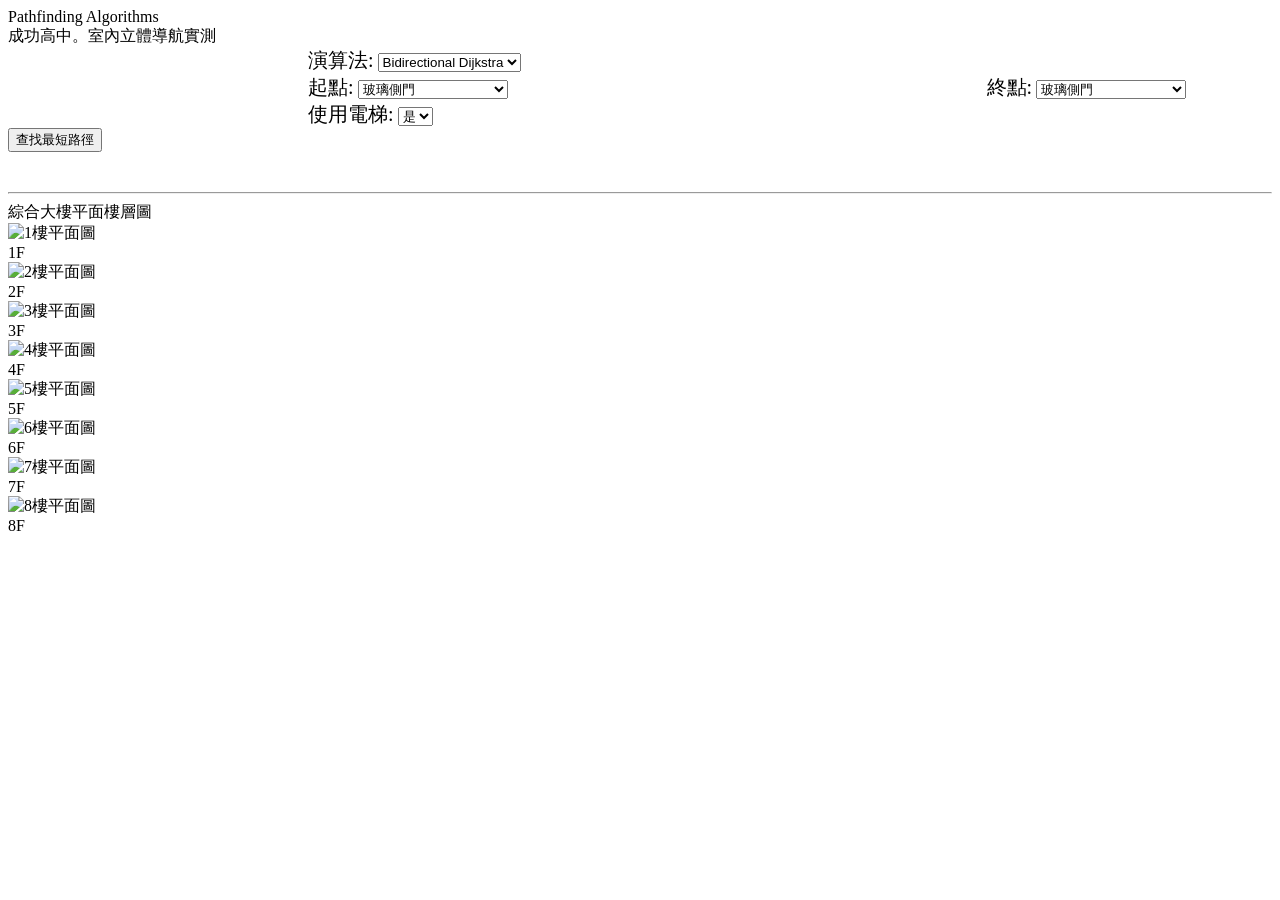
==== index.html @ 787c036f "Rename Index.html to index.html" ====
<!DOCTYPE html>
<html lang="zh-TW">
<head>
    <meta charset="UTF-8">
    <meta name="viewport" content="width=device-width, initial-scale=1.0">
    <title>Pathfinding Algorithms Comparison</title>
    <link rel="stylesheet" href="style.css">
</head>
<body>
    <header class="head">Pathfinding Algorithms</header>
    <div class="wel" id="pic" style="opacity: 1;background-image: url(全景.png);">
        <div class="view">
            <div class="slogan" id="text">成功高中。室內立體導航實測</div>
        </div>
    </div>
    <div class="input-section">
        <label for="algorithm" style="font-size: 20px; margin-left: 300px;">演算法:</label>
        <select id="algorithm">
            <option value="bidirectionalDijkstra">Bidirectional Dijkstra</option>
            <option value="dijkstra">Dijkstra</option>
            <option value="aStar">A*</option>
        </select>
    </div>
    <div class="input-section">
        <label for="start" style="font-size: 20px; margin-left: 300px;">起點:</label>
        <select id="start">
            <optgroup label="一樓">
                <option>玻璃側門</option>
                <option>一樓樓梯C</option>
                <option>視聽教室</option>
                <option>排球場</option>
                <option>籃球場</option>
                <option>一樓電梯</option>
                <option>八德樓一樓</option>
                <option>一樓樓梯A</option>
                <option>一樓樓梯B</option>
                <option>一樓廁所</option>
                <option>四維樓一樓</option>
            </optgroup>
            <optgroup label="二樓"> 
                <option>八德樓二樓</option>
                <option>二樓樓梯C</option>
                <option>二樓中間走廊</option>
                <option>二樓樓梯A</option>
                <option>二樓電腦教室</option>
                <option>圖書館</option>
                <option>二樓電梯</option>
                <option>二樓樓梯B</option>
                <option>二樓廁所</option>
                <option>資訊中心</option>
                <option>四維樓二樓</option>
            </optgroup>
            <optgroup label="三樓">
                <option>八德樓三樓</option>
                <option>三樓樓梯C</option>
                <option>蝴蝶宮前門</option>
                <option>蝴蝶宮後門</option>
                <option>三樓中間走廊</option>
                <option>三樓樓梯A</option>
                <option>校史室</option>
                <option>簡報室</option>
                <option>三樓電梯</option>
                <option>三樓樓梯B</option>
                <option>三樓廁所</option>
                <option>四維樓三樓</option>
            </optgroup>
            <optgroup label="四樓">
                <option>八德樓四樓</option>
                <option>四樓樓梯C</option>
                <option>教師走廊1</option>
                <option>教師走廊2</option>
                <option>多功能自學室</option>
                <option>國際教育中心</option>
                <option>四樓樓梯A</option>
                <option>四到五樓樓梯起點</option>
                <option>四樓電梯</option>
                <option>四樓樓梯B</option>
                <option>四樓廁所</option>
                <option>數學中心</option>
                <option>四維樓四樓</option>
            </optgroup>
            <optgroup label="五樓">
                <option>四到五樓樓梯A終點</option>
                <option>五到六樓樓梯起點</option>
                <option>禮堂</option>
                <option>五樓電梯</option>
                <option>五樓樓梯B</option>
                <option>體育中心</option>
                <option>四維樓五樓</option>
            </optgroup>
            <optgroup label="六樓">
                <option>五到六樓樓梯A終點</option>
                <option>六到七樓樓梯起點</option>
                <option>六樓看台</option>
                <option>六樓電梯</option>
                <option>六樓樓梯B</option>
                <option>六樓藝術教室</option>
                <option>四維樓屋頂</option>
            </optgroup>
            <optgroup label="七樓">
                <option>六到七樓樓梯A終點</option>
                <option>七到八樓樓梯起點</option>
                <option>七樓看台</option>
                <option>七樓電梯</option>
                <option>七樓樓梯B</option>
                <option>701教室</option>
                <option>觀景台</option>
            </optgroup>
            <optgroup label="八樓">
                <option>七到八樓樓梯A終點</option>
                <option>八樓運動中心</option>
                <option>八樓電梯</option>
                <option>八樓樓梯B</option>
                <option>健身房</option>
            </optgroup>
        </select>
        <label for="end" style="font-size: 20px; margin-left: 475px;">終點:</label>
        <select id="end">
            <optgroup label="一樓">
                <option>玻璃側門</option>
                <option>一樓樓梯C</option>
                <option>視聽教室</option>
                <option>排球場</option>
                <option>籃球場</option>
                <option>一樓電梯</option>
                <option>八德樓一樓</option>
                <option>一樓樓梯A</option>
                <option>一樓樓梯B</option>
                <option>一樓廁所</option>
                <option>四維樓一樓</option>
            </optgroup>
            <optgroup label="二樓">
                <option>八德樓二樓</option>
                <option>二樓樓梯C</option>
                <option>二樓中間走廊</option>
                <option>二樓樓梯A</option>
                <option>二樓電腦教室</option>
                <option>圖書館</option>
                <option>二樓電梯</option>
                <option>二樓樓梯B</option>
                <option>二樓廁所</option>
                <option>資訊中心</option>
                <option>四維樓二樓</option>
            </optgroup>
            <optgroup label="三樓">
                <option>八德樓三樓</option>
                <option>三樓樓梯C</option>
                <option>蝴蝶宮前門</option>
                <option>蝴蝶宮後門</option>
                <option>三樓中間走廊</option>
                <option>三樓樓梯A</option>
                <option>校史室</option>
                <option>簡報室</option>
                <option>三樓電梯</option>
                <option>三樓樓梯B</option>
                <option>三樓廁所</option>
                <option>四維樓三樓</option>
            </optgroup>
            <optgroup label="四樓">
                <option>八德樓四樓</option>
                <option>四樓樓梯C</option>
                <option>教師走廊1</option>
                <option>教師走廊2</option>
                <option>多功能自學室</option>
                <option>國際教育中心</option>
                <option>四樓樓梯A</option>
                <option>四到五樓樓梯起點</option>
                <option>四樓電梯</option>
                <option>四樓樓梯B</option>
                <option>四樓廁所</option>
                <option>數學中心</option>
                <option>四維樓四樓</option>
            </optgroup>
            <optgroup label="五樓">
                <option>四到五樓樓梯A終點</option>
                <option>五到六樓樓梯起點</option>
                <option>禮堂</option>
                <option>五樓電梯</option>
                <option>五樓樓梯B</option>
                <option>體育中心</option>
                <option>四維樓五樓</option>
            </optgroup>
            <optgroup label="六樓">
                <option>五到六樓樓梯A終點</option>
                <option>六到七樓樓梯起點</option>
                <option>六樓看台</option>
                <option>六樓電梯</option>
                <option>六樓樓梯B</option>
                <option>六樓藝術教室</option>
                <option>四維樓屋頂</option>
            </optgroup>
            <optgroup label="七樓">
                <option>六到七樓樓梯A終點</option>
                <option>七到八樓樓梯起點</option>
                <option>七樓看台</option>
                <option>七樓電梯</option>
                <option>七樓樓梯B</option>
                <option>701教室</option>
                <option>觀景台</option>
            </optgroup>
            <optgroup label="八樓">
                <option>七到八樓樓梯A終點</option>
                <option>八樓運動中心</option>
                <option>八樓電梯</option>
                <option>八樓樓梯B</option>
                <option>健身房</option>
            </optgroup>
        </select>
    </div>
    <div class="input-section">
        <label for="useElevator" style="font-size: 20px; margin-left: 300px;">使用電梯:</label>
        <select id="useElevator">
            <option value="yes">是</option>
            <option value="no">否</option>
        </select>
    </div>
    <button onclick="findShortestPath()" class="button">查找最短路徑</button>
    <pre id="output"></pre>
    <hr style="margin-top: 40px;">
    <div class="slo">綜合大樓平面樓層圖</div>
    <div class="container">
        <div class="floor" onclick="showImage('1F.jpg')">
            <img src="1F.jpg" alt="1樓平面圖">
            <div class="label">1F</div>
        </div>
        <div class="floor" onclick="showImage('2F.jpg')">
            <img src="2F.jpg" alt="2樓平面圖">
            <div class="label">2F</div>
        </div>
        <div class="floor" onclick="showImage('3F.jpg')">
            <img src="3F.jpg" alt="3樓平面圖">
            <div class="label">3F</div>
        </div>
        <div class="floor" onclick="showImage('4F.jpg')">
            <img src="4F.jpg" alt="4樓平面圖">
            <div class="label">4F</div>
        </div>
        <div class="floor" onclick="showImage('5F.jpg')">
            <img src="5F.jpg" alt="5樓平面圖">
            <div class="label">5F</div>
        </div>
        <div class="floor" onclick="showImage('6F.jpg')">
            <img src="6F.jpg" alt="6樓平面圖">
            <div class="label">6F</div>
        </div>
        <div class="floor" onclick="showImage('7F.jpg')">
            <img src="7F.jpg" alt="7樓平面圖">
            <div class="label">7F</div>
        </div>
        <div class="floor" onclick="showImage('8F.jpg')">
            <img src="8F.jpg" alt="8樓平面圖">
            <div class="label">8F</div>
        </div>
    </div>
    <div class="overlay" id="overlay" onclick="hideImage()">
        <img id="overlayImg" src="" alt="">
    </div>
    <script>
        const graph = {
            "玻璃側門": {"一樓樓梯C": 70, "視聽教室": 10, "排球場": 30, "籃球場": 27, "一樓電梯": 15},
            "一樓樓梯C": {"玻璃側門": 70, "八德樓一樓": 8, "一樓樓梯A": 22, "二樓樓梯C": 40},
            "視聽教室": {"玻璃側門": 10, "排球場": 30},
            "排球場": {"玻璃側門": 30, "視聽教室": 30, "籃球場": 10, "一樓樓梯A": 40},
            "籃球場": {"玻璃側門": 27, "排球場": 10},
            "一樓電梯": {"玻璃側門": 15, "一樓樓梯B": 3, "二樓電梯": 20},
            "八德樓一樓": {"一樓樓梯C": 8, "一樓樓梯A": 18},
            "一樓樓梯A": {"一樓樓梯C": 22, "排球場": 40, "二樓樓梯A": 30, "八德樓一樓": 18},
            "一樓樓梯B": {"一樓電梯": 3, "一樓廁所": 10, "二樓樓梯B": 40},
            "一樓廁所": {"一樓樓梯B": 10, "四維樓一樓": 27},
            "四維樓一樓": {"一樓廁所": 27},
            "八德樓二樓": {"二樓樓梯C": 8},
            "二樓樓梯C": {"八德樓二樓": 8, "二樓電腦教室": 14, "一樓樓梯C": 40, "三樓樓梯C": 40},
            "二樓電腦教室": {"二樓樓梯C": 14, "二樓中間走廊": 40},
            "二樓中間走廊": {"二樓電腦教室": 40, "二樓樓梯A": 10, "圖書館": 50},
            "二樓樓梯A": {"一樓樓梯A": 30, "二樓中間走廊": 10, "三樓樓梯A": 30},
            "圖書館": {"二樓中間走廊": 50, "二樓電梯": 3},
            "二樓電梯": {"圖書館": 3, "二樓樓梯B": 3, "一樓電梯": 20, "三樓電梯": 20},
            "二樓樓梯B": {"二樓電梯": 3, "二樓廁所": 10, "一樓樓梯B": 40, "三樓樓梯B": 40},
            "二樓廁所": {"二樓樓梯B": 10, "資訊中心": 11},
            "資訊中心": {"二樓廁所": 11, "四維樓二樓": 16},
            "四維樓二樓": {"資訊中心": 16},
            "八德樓三樓": {"三樓樓梯C": 8},
            "三樓樓梯C": {"八德樓三樓": 8, "蝴蝶宮前門": 6, "二樓樓梯C": 40, "四樓樓梯C": 40},
            "蝴蝶宮前門": {"三樓樓梯C": 6, "蝴蝶宮後門": 40},
            "蝴蝶宮後門": {"蝴蝶宮前門": 40, "三樓中間走廊": 13},
            "三樓中間走廊": {"蝴蝶宮後門": 13, "三樓樓梯A": 10, "校史室": 22},
            "三樓樓梯A": {"二樓樓梯A": 30, "三樓中間走廊": 10, "四樓樓梯A": 30},
            "校史室": {"三樓中間走廊": 22, "簡報室": 11},
            "簡報室": {"校史室": 11, "三樓電梯": 4},
            "三樓電梯": {"簡報室": 4, "三樓樓梯B": 3, "二樓電梯": 20, "四樓電梯": 20},
            "三樓樓梯B": {"三樓電梯": 3, "三樓廁所": 10, "二樓樓梯B": 40, "四樓樓梯B": 40},
            "三樓廁所": {"三樓樓梯B": 10, "四維樓三樓": 27},
            "四維樓三樓": {"三樓廁所": 27},
            "八德樓四樓": {"四樓樓梯C": 6},
            "四樓樓梯C": {"八德樓四樓": 6, "教師走廊1": 21, "多功能自學室": 22, "三樓樓梯C": 40},
            "教師走廊1": {"四樓樓梯C": 21},
            "教師走廊2": {"四到五樓樓梯起點": 10, "四樓電梯": 12},
            "多功能自學室": {"四樓樓梯C": 22, "國際教育中心": 25},
            "國際教育中心": {"多功能自學室": 25, "四到五樓樓梯起點": 31},
            "四到五樓樓梯起點": {"國際教育中心": 31, "四樓樓梯A": 15, "四到五樓樓梯A終點": 26, "教師走廊2": 10},
            "四樓樓梯A": {"四到五樓樓梯起點": 15, "三樓樓梯A": 30},
            "四樓電梯": {"四樓樓梯B": 3, "教師走廊2": 12, "三樓電梯": 20, "五樓電梯": 20},
            "四樓樓梯B": {"四樓廁所": 10, "五樓樓梯B": 40, "三樓樓梯B": 40, "四樓電梯": 3},
            "四樓廁所": {"四樓樓梯B": 10, "數學中心": 11},
            "數學中心": {"四樓廁所": 11, "四維樓四樓": 16},
            "四維樓四樓": {"數學中心": 16},
            "四到五樓樓梯A終點": {"五到六樓樓梯起點": 22, "禮堂": 17, "五樓電梯": 8, "四到五樓樓梯起點": 26},
            "五到六樓樓梯起點": {"四到五樓樓梯A終點": 22, "禮堂": 30, "五到六樓樓梯A終點": 26},
            "禮堂": {"四到五樓樓梯A終點": 17, "五到六樓樓梯起點": 30, "五樓電梯": 5},
            "五樓電梯": {"五樓樓梯B": 3, "六樓電梯": 20, "四樓電梯": 20, "禮堂": 5},
            "五樓樓梯B": {"體育中心": 11, "四樓樓梯B": 40, "六樓樓梯B": 40, "五樓電梯": 3},
            "體育中心": {"五樓樓梯B": 11, "四維樓五樓": 23},
            "四維樓五樓": {"體育中心": 23},
            "五到六樓樓梯A終點": {"六到七樓樓梯起點": 22, "六樓看台": 13, "六樓電梯": 6, "五到六樓樓梯起點": 26},
            "六到七樓樓梯起點": {"五到六樓樓梯A終點": 22, "六到七樓樓梯A終點": 26, "六樓看台": 24},
            "六樓看台": {"五到六樓樓梯A終點": 13, "六到七樓樓梯起點": 24, "六樓電梯": 8},
            "六樓電梯": {"六樓樓梯B": 3, "五樓電梯": 20, "五到六樓樓梯A終點": 6, "七樓電梯": 20},
            "六樓樓梯B": {"六樓電梯": 3, "六樓藝術教室": 9, "五樓樓梯B": 40, "七樓樓梯B": 40},
            "六樓藝術教室": {"四維樓屋頂": 27, "六樓樓梯B": 9},
            "四維樓屋頂": {"六樓藝術教室": 27},
            "六到七樓樓梯A終點": {"七到八樓樓梯起點": 22, "七樓看台": 8, "七樓電梯": 11, "六到七樓樓梯起點": 26},
            "七到八樓樓梯起點": {"六到七樓樓梯A終點": 22, "七到八樓樓梯A終點": 26},
            "七樓看台": {"六到七樓樓梯A終點": 8, "七樓電梯": 3},
            "七樓電梯": {"七樓樓梯B": 3, "七樓看台": 3, "六樓電梯": 20, "八樓電梯": 20, "六到七樓樓梯A終點": 11},
            "七樓樓梯B": {"701教室": 22, "七樓電梯": 3, "六樓樓梯B": 40, "八樓樓梯B": 40},
            "701教室": {"觀景台": 16, "七樓樓梯B": 22},
            "觀景台": {"701教室": 16},
            "七到八樓樓梯A終點": {"八樓運動中心": 8, "健身房": 5, "八樓電梯": 6, "七到八樓樓梯起點": 26},
            "八樓運動中心": {"七到八樓樓梯A終點": 8, "八樓電梯": 12},
            "八樓電梯": {"七到八樓樓梯A終點": 6, "八樓樓梯B": 3, "七樓電梯": 20},
            "八樓樓梯B": {"健身房": 2, "八樓電梯": 3},
            "健身房": {"八樓樓梯B": 2}
        };
        
        const reverseGraph = Object.keys(graph).reduce((acc, vertex) => {
            acc[vertex] = {};
            return acc;}, {});
            for (const vertex in graph) {
                for (const neighbor in graph[vertex]) {
                    reverseGraph[neighbor][vertex] = graph[vertex][neighbor];
                }
            };

        
        // Precompute no-elevator graph
        const noElevatorGraph = Object.keys(graph).reduce((acc, vertex) => {
            acc[vertex] = {};
            for (const neighbor in graph[vertex]) {
                if (vertex.includes("電梯") && neighbor.includes("電梯")) {
                    const floorVertex = vertex.split("電梯")[0];
                    const floorNeighbor = neighbor.split("電梯")[0];
                    if (floorVertex !== floorNeighbor) continue;
                }
                acc[vertex][neighbor] = graph[vertex][neighbor];
            }
            return acc;
        }, {});

        // Cache DOM elements
        const algorithmSelect = document.getElementById("algorithm");
        const startSelect = document.getElementById("start");
        const endSelect = document.getElementById("end");
        const useElevatorSelect = document.getElementById("useElevator");
        const outputElement = document.getElementById("output");

        // Optimized Priority Queue
        class PriorityQueue {
            constructor() {
                this.items = [];
                this.elementToIndex = new Map();
            }
            enqueue(element, priority) {
                const item = { element, priority };
                this.items.push(item);
                this.elementToIndex.set(element, this.items.length - 1);
                this.bubbleUp(this.items.length - 1);
            }
            bubbleUp(index) {
                while (index > 0) {
                    const parent = Math.floor((index - 1) / 2);
                    if (this.items[parent].priority <= this.items[index].priority) break;
                    this.swap(parent, index);
                    index = parent;
                }
            }
            dequeue() {
                if (this.isEmpty()) return null;
                const min = this.items[0];
                const end = this.items.pop();
                this.elementToIndex.delete(min.element);
                if (this.items.length > 0) {
                    this.items[0] = end;
                    this.elementToIndex.set(end.element, 0);
                    this.sinkDown(0);
                }
                return min;
            }
            sinkDown(index) {
                const length = this.items.length;
                while (true) {
                    let minIndex = index;
                    const left = 2 * index + 1;
                    const right = 2 * index + 2;
                    if (left < length && this.items[left].priority < this.items[minIndex].priority) {
                        minIndex = left;
                    }
                    if (right < length && this.items[right].priority < this.items[minIndex].priority) {
                        minIndex = right;
                    }
                    if (minIndex === index) break;
                    this.swap(index, minIndex);
                    index = minIndex;
                }
            }
            swap(i, j) {
                this.elementToIndex.set(this.items[i].element, j);
                this.elementToIndex.set(this.items[j].element, i);
                [this.items[i], this.items[j]] = [this.items[j], this.items[i]];
            }
            updatePriority(element, priority) {
                const index = this.elementToIndex.get(element);
                if (index === undefined) return false; // 節點不存在
                const oldPriority = this.items[index].priority;
                this.items[index].priority = priority;
                if (priority < oldPriority) {
                    this.bubbleUp(index);
                } else {
                    this.sinkDown(index);
                }
                return true; // 成功更新
            }
            isEmpty() {
                return this.items.length === 0;
            }
        }

        // Dijkstra
        function dijkstra(graph, start, end) {
            const distances = {};
            const previous = {};
            const queue = new PriorityQueue();

            for (const vertex in graph) {
                distances[vertex] = Infinity;
                previous[vertex] = null;
            }
            distances[start] = 0;
            queue.enqueue(start, 0);

            while (!queue.isEmpty()) {
                const { element: current } = queue.dequeue();

                if (current === end) {
                    const path = [];
                    let temp = end;
                    while (temp) {
                        path.push(temp);
                        temp = previous[temp];
                    }
                    return { distance: distances[end], path: path.reverse() };
                }

                for (const neighbor in graph[current]) {
                    const alt = distances[current] + graph[current][neighbor];
                    if (alt < distances[neighbor]) {
                        distances[neighbor] = alt;
                        previous[neighbor] = current;
                        queue.updatePriority(neighbor, alt) || queue.enqueue(neighbor, alt);
                    }
                }
            }
            return { distance: Infinity, path: [] };
        }

        // Bidirectional Dijkstra
        function bidirectionalDijkstra(graph, start, end) {
            const forwardDistances = {};
            const forwardPrevious = {};
            const forwardQueue = new PriorityQueue();
            const backwardDistances = {};
            const backwardPrevious = {};
            const backwardQueue = new PriorityQueue();
            const visitedForward = new Set();
            const visitedBackward = new Set();

            for (const vertex in graph) {
                forwardDistances[vertex] = Infinity;
                backwardDistances[vertex] = Infinity;
                forwardPrevious[vertex] = null;
                backwardPrevious[vertex] = null;
            }
            forwardDistances[start] = 0;
            backwardDistances[end] = 0;
            forwardQueue.enqueue(start, 0);
            backwardQueue.enqueue(end, 0);

            let bestDistance = Infinity;
            let bestMeetingPoint = null;
            let mu = Infinity;

            while (!forwardQueue.isEmpty() && !backwardQueue.isEmpty()) {
                if (!forwardQueue.isEmpty()) {
                    const { element: currentForward, priority: currentForwardDist } = forwardQueue.dequeue();
                    if (currentForwardDist > mu) continue;
                    visitedForward.add(currentForward);

                    if (visitedBackward.has(currentForward)) {
                        const totalDist = forwardDistances[currentForward] + backwardDistances[currentForward];
                        if (totalDist < bestDistance) {
                            bestDistance = totalDist;
                            bestMeetingPoint = currentForward;
                            mu = Math.min(mu, bestDistance);
                        }
                    }

                    for (const neighbor in graph[currentForward]) {
                        const alt = forwardDistances[currentForward] + graph[currentForward][neighbor];
                        if (alt < forwardDistances[neighbor]) {
                            forwardDistances[neighbor] = alt;
                            forwardPrevious[neighbor] = currentForward;
                            forwardQueue.updatePriority(neighbor, alt) || forwardQueue.enqueue(neighbor, alt);
                        }
                    }
                }

                if (!backwardQueue.isEmpty()) {
                    const { element: currentBackward, priority: currentBackwardDist } = backwardQueue.dequeue();
                    if (currentBackwardDist > mu) continue;
                    visitedBackward.add(currentBackward);

                    if (visitedForward.has(currentBackward)) {
                        const totalDist = forwardDistances[currentBackward] + backwardDistances[currentBackward];
                        if (totalDist < bestDistance) {
                            bestDistance = totalDist;
                            bestMeetingPoint = currentBackward;
                            mu = Math.min(mu, bestDistance);
                        }
                    }

                    // 使用反向圖進行逆向搜尋
                    for (const vertex in reverseGraph[currentBackward]) {
                        const alt = backwardDistances[currentBackward] + reverseGraph[currentBackward][vertex];
                        if (alt < backwardDistances[vertex]) {
                            backwardDistances[vertex] = alt;
                            backwardPrevious[vertex] = currentBackward;
                            backwardQueue.updatePriority(vertex, alt) || backwardQueue.enqueue(vertex, alt);
                        }
                    }
                }

                if (bestDistance !== Infinity) {
                    const forwardMin = forwardQueue.isEmpty() ? Infinity : forwardQueue.items[0].priority;
                    const backwardMin = backwardQueue.isEmpty() ? Infinity : backwardQueue.items[0].priority;
                    if (forwardMin + backwardMin >= mu) break;
                }
            }

            if (bestMeetingPoint === null || bestDistance === Infinity) {
                return { distance: Infinity, path: [] };
            }

            const forwardPath = [];
            let temp = bestMeetingPoint;
            while (temp) {
                forwardPath.push(temp);
                temp = forwardPrevious[temp];
            }
            forwardPath.reverse();

            const backwardPath = [];
            temp = backwardPrevious[bestMeetingPoint];
            while (temp) {
                backwardPath.push(temp);
                temp = backwardPrevious[temp];
            }

            return { distance: bestDistance, path: forwardPath.concat(backwardPath) };
        }

        // A* Heuristic Function
        function heuristic(node, goal) {
            const floorCostElevator = 20; // 電梯樓層間成本
            const floorCostStairs = 30;   // 樓梯樓層間成本
            const minEdgeWeight = 2;      // 圖中最短邊權重（例如「八樓樓梯B」到「健身房」）

            const floorNode = getFloor(node);
            const floorGoal = getFloor(goal);
            const floorDiff = Math.abs(floorNode - floorGoal);

            const useElevator = document.getElementById("useElevator").value === "yes";
            const floorCost = useElevator ? floorCostElevator : floorCostStairs;

            // 樓層差異成本
            let h = floorDiff * floorCost;

            // 若在同一樓層，估計最小平面距離
            if (floorDiff === 0) {
                h = minEdgeWeight; // 假設最短平面距離
            }

            return h;
        }
        function getFloor(node) {
            const floorMap = {
                "一樓": 1, "二樓": 2, "三樓": 3, "四樓": 4, "五樓": 5, "六樓": 6, "七樓": 7, "八樓": 8
            };
            for (const floor in floorMap) {
                if (node.includes(floor)) {
                    return floorMap[floor];
                }
            }
            return 0; // 無法識別樓層，保守估計
        }

        function aStar(graph, start, end) {
            const distances = {};
            const previous = {};
            const queue = new PriorityQueue();

            for (const vertex in graph) {
                distances[vertex] = Infinity;
                previous[vertex] = null;
            }
            distances[start] = 0;
            queue.enqueue(start, heuristic(start, end));

            while (!queue.isEmpty()) {
                const { element: current } = queue.dequeue();

                if (current === end) {
                    const path = [];
                    let temp = end;
                    while (temp) {
                        path.push(temp);
                        temp = previous[temp];
                    }
                    return { distance: distances[end], path: path.reverse() };
                }

                for (const neighbor in graph[current]) {
                    const gScore = distances[current] + graph[current][neighbor];
                    if (gScore < distances[neighbor]) {
                        distances[neighbor] = gScore;
                        previous[neighbor] = current;
                        const fScore = gScore + heuristic(neighbor, end);
                        queue.updatePriority(neighbor, fScore) || queue.enqueue(neighbor, fScore);
                    }
                }
            }
            return { distance: Infinity, path: [] };
        }

        // Algorithm selector
        const algorithms = {
            bidirectionalDijkstra,
            dijkstra,
            aStar
        };

        function findShortestPath() {
            const algorithm = algorithmSelect.value;
            const start = startSelect.value.trim();
            const end = endSelect.value.trim();
            const useElevator = useElevatorSelect.value;
            const selectedGraph = useElevator === "yes" ? graph : noElevatorGraph;

            if (!selectedGraph[start] || !selectedGraph[end]) {
                outputElement.innerText = "起點或終點無效，請重新選擇。";
                return;
            }

            let totalTime = 0;
            let result;
            const runs = 3000;
            for (let i = 0; i < runs; i++) {
                const startTime = performance.now();
                result = algorithms[algorithm](selectedGraph, start, end);
                const endTime = performance.now();
                totalTime += (endTime - startTime);
            }
            const avgTime = totalTime / runs;

            if (result.distance !== Infinity) {
                outputElement.innerText =
                    `最短路徑長度: ${result.distance}\n` +
                    `最短路徑: ${result.path.join(" -> ")}\n` +
                    `平均執行時間: ${avgTime.toFixed(4)} 毫秒`;
            } else {
                outputElement.innerText = "無法從起點到達終點。";
            }
        }

        function imgchange() {
            const im = document.getElementById("pic");
            const text = document.getElementById("text");
            let isOriginal = true;
            setInterval(() => {
                im.style.opacity = 0;
                text.style.opacity = 0;
                setTimeout(() => {
                    im.style.backgroundImage = isOriginal ? "url('全景2.png')" : "url('全景.png')";
                    text.textContent = isOriginal ? "322資訊組天菜" : "成功高中。室內立體導航實測";
                    isOriginal = !isOriginal;
                    im.style.opacity = 1;
                    text.style.opacity = 1;
                }, 700);
            }, 20000);
        }
        imgchange();

        function showImage(src) {
            document.getElementById('overlayImg').src = src;
            document.getElementById('overlay').classList.add('active');
        }
        function hideImage() {
            document.getElementById('overlay').classList.remove('active');
        }
    </script>
</body>
</html>
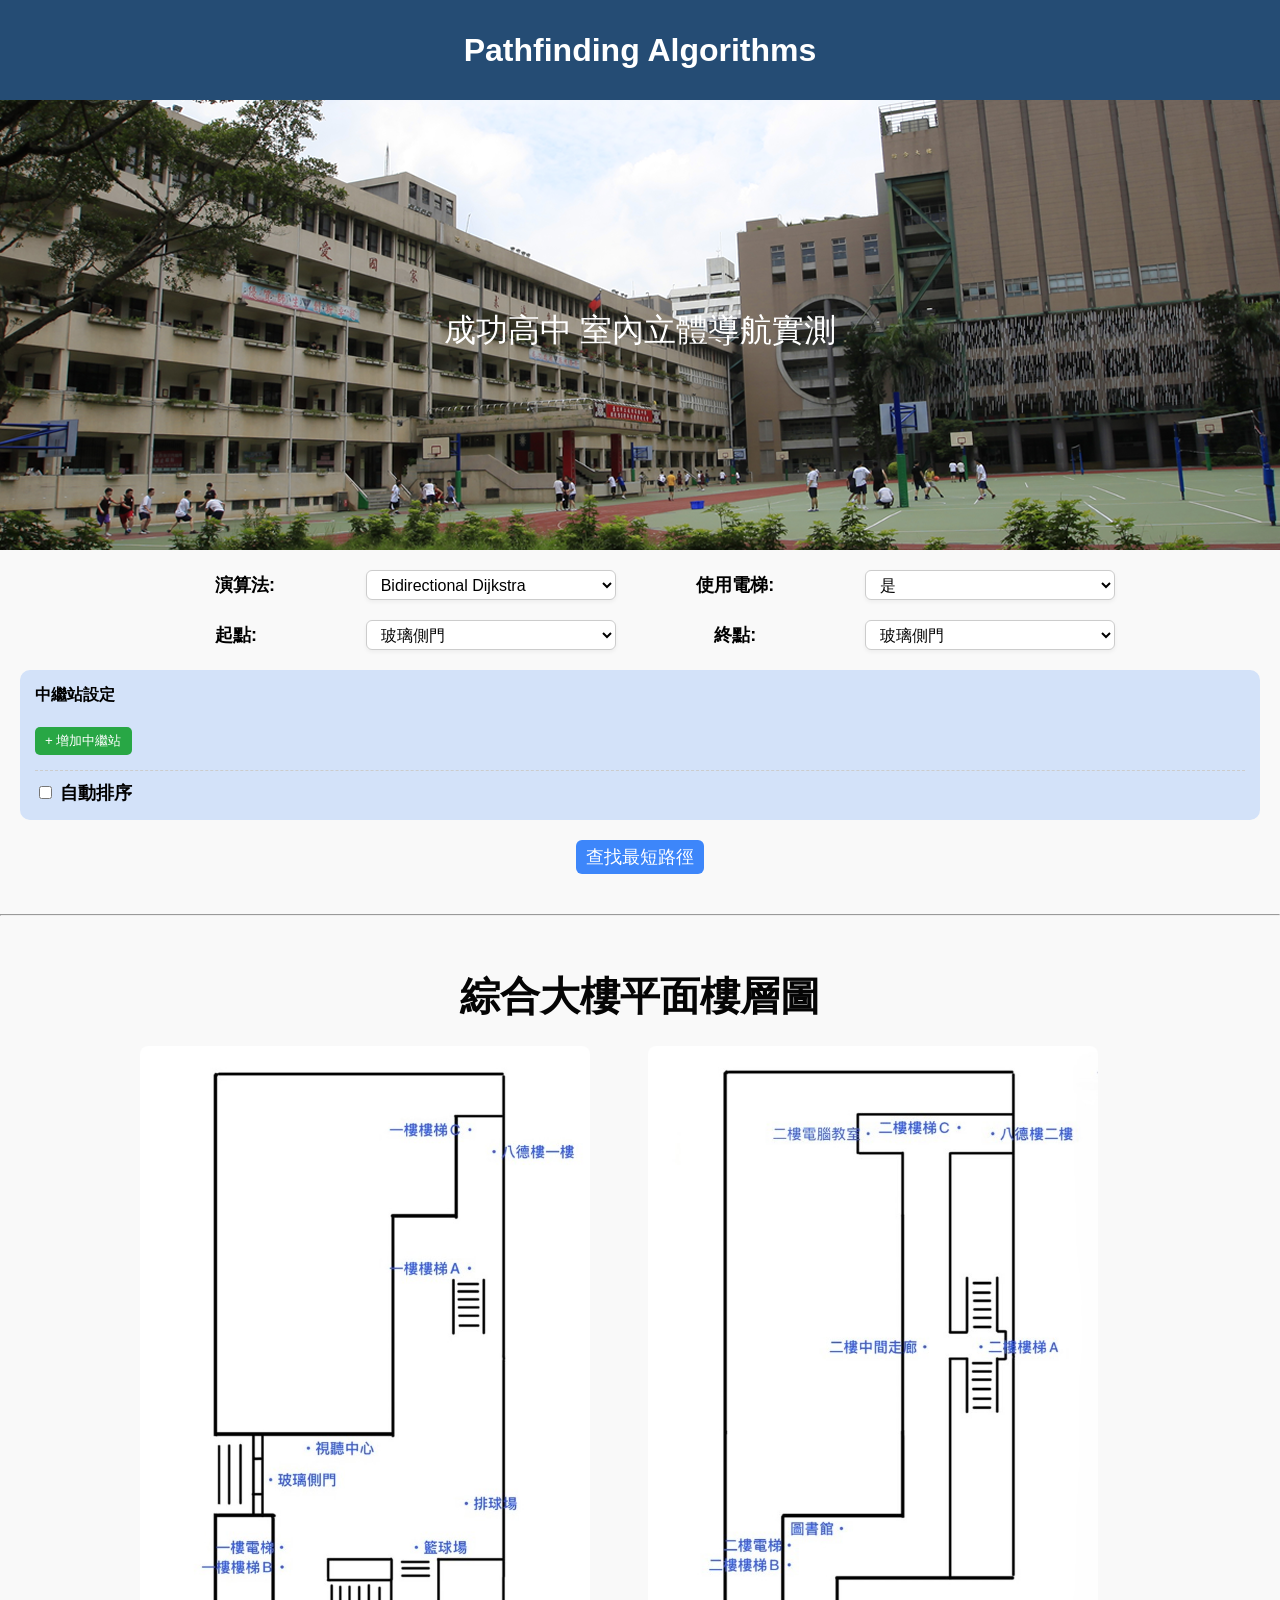
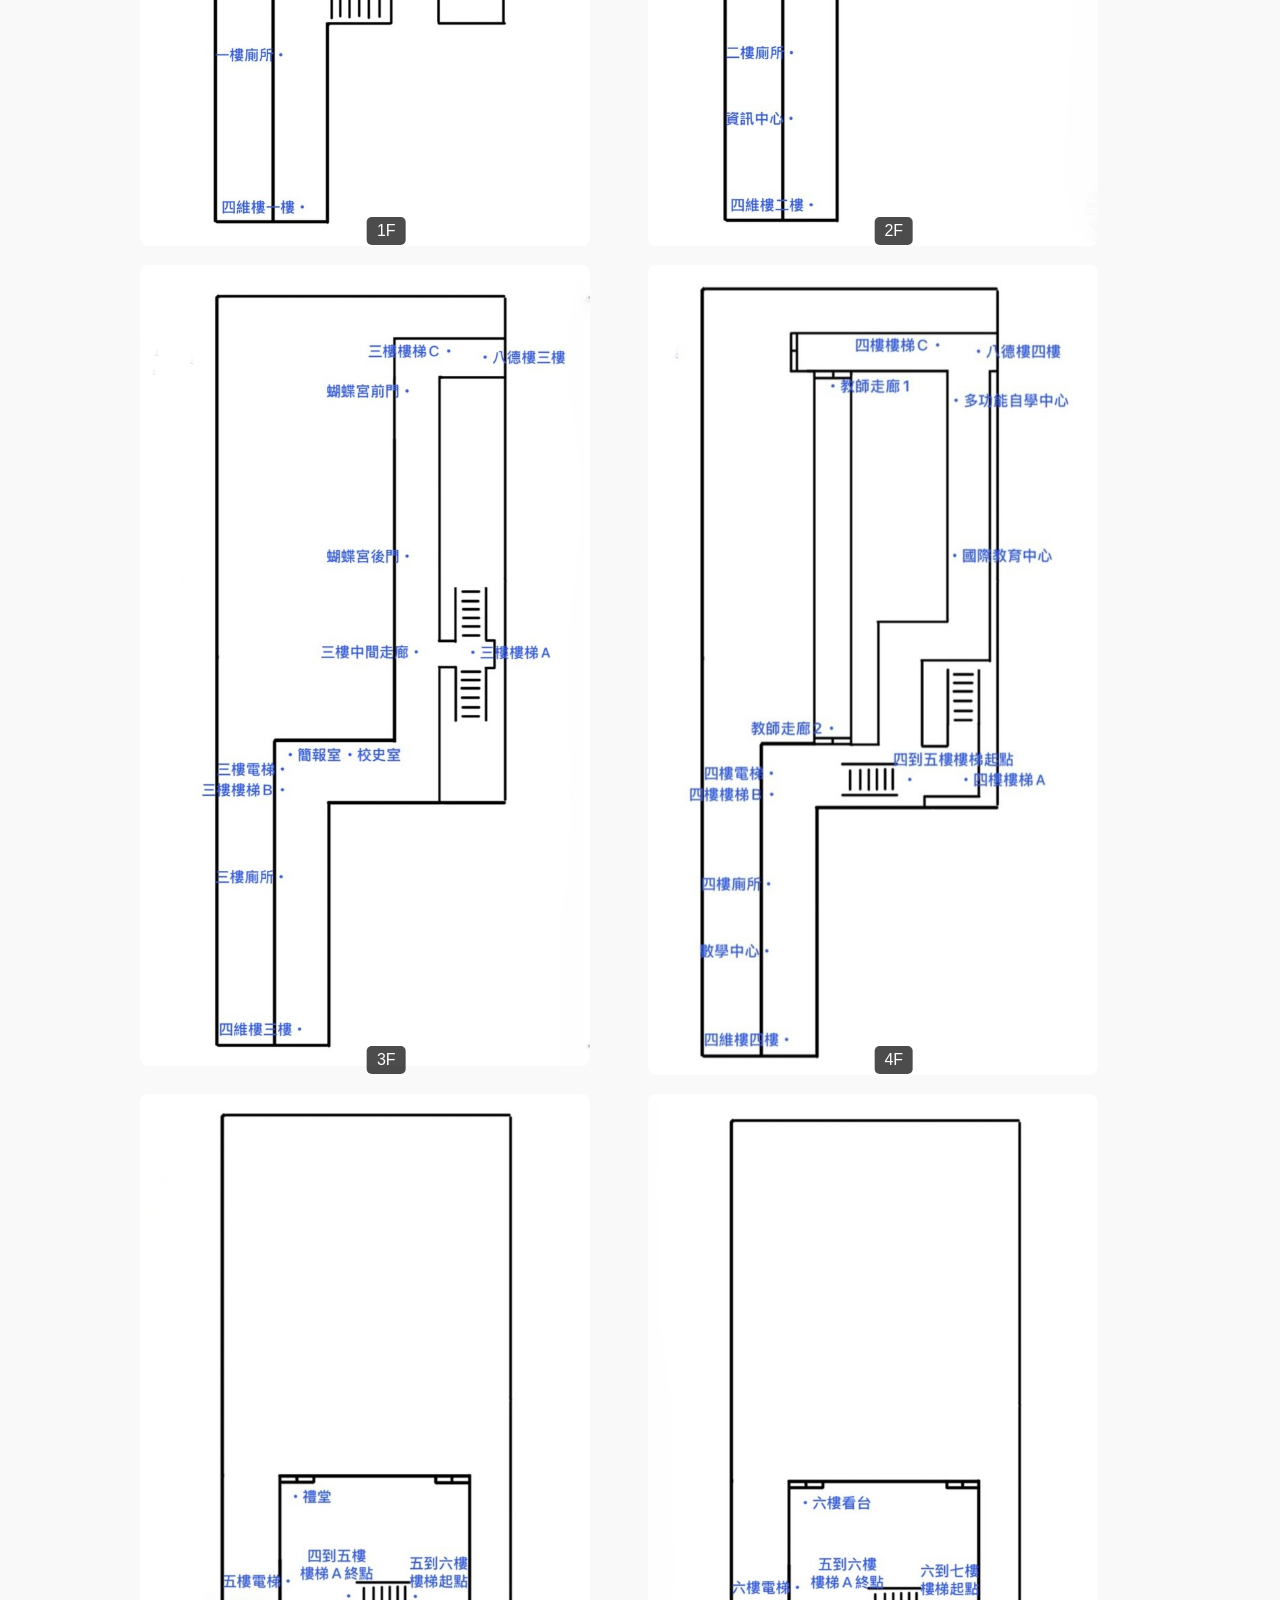
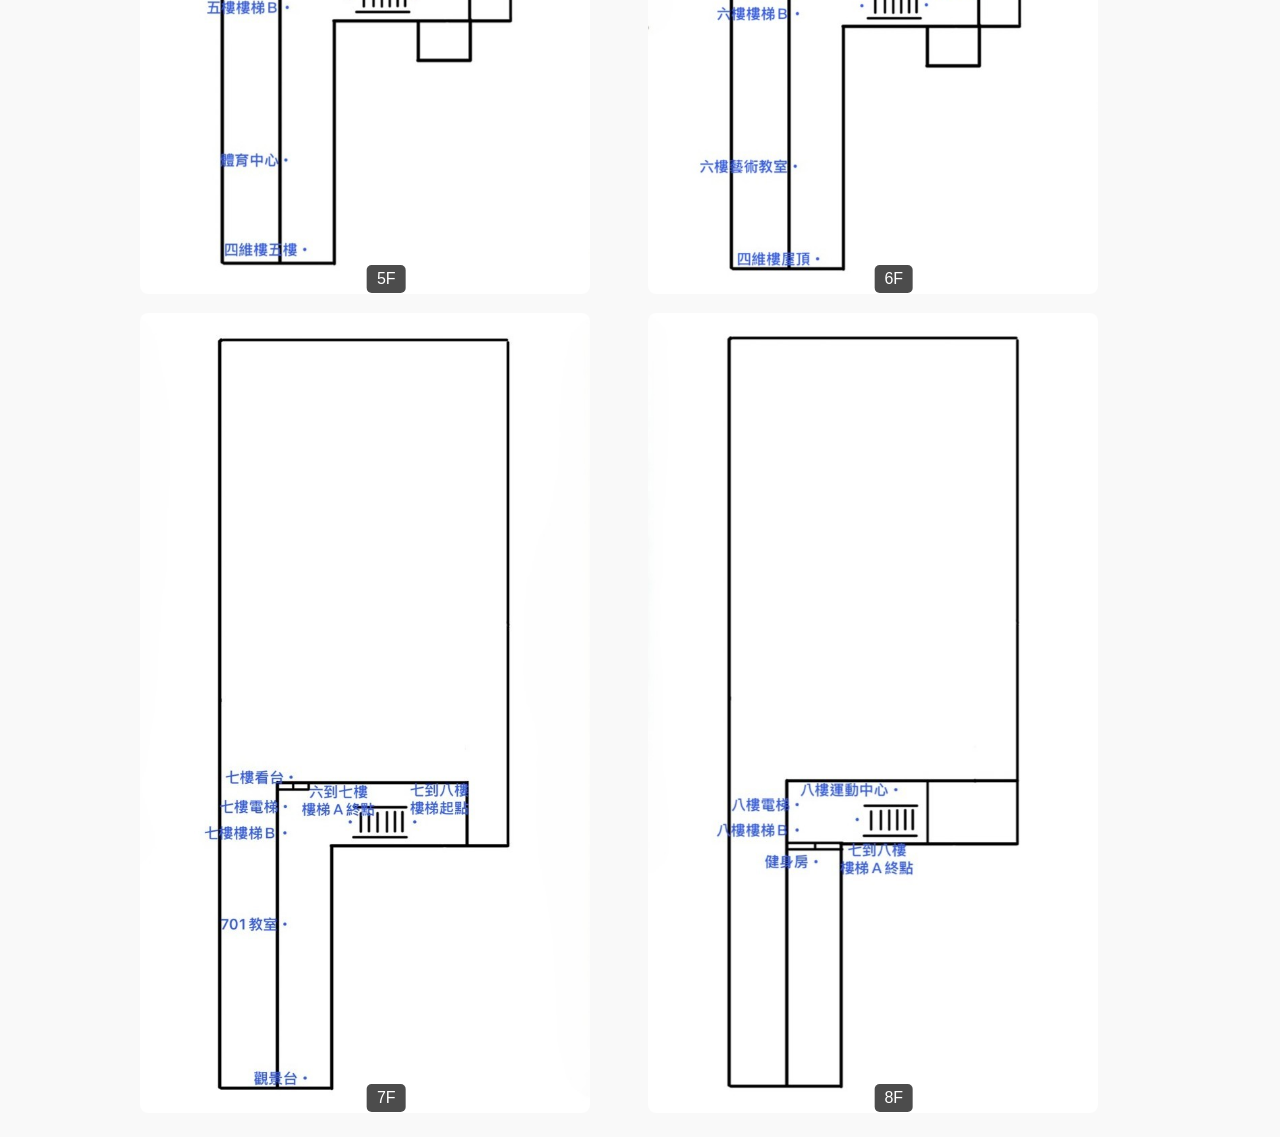
==== commit e2f0e9f1: "Rename PathFinding Algorithms.html to index.html" ====
--- a/index.html
+++ b/index.html
@@ -7,216 +7,252 @@
     <link rel="stylesheet" href="style.css">
 </head>
 <body>
+    
     <header class="head">Pathfinding Algorithms</header>
     <div class="wel" id="pic" style="opacity: 1;background-image: url(全景.png);">
         <div class="view">
-            <div class="slogan" id="text">成功高中。室內立體導航實測</div>
+            <div class="slogan" id="text">成功高中 室內立體導航實測</div>
         </div>
     </div>
-    <div class="input-section">
-        <label for="algorithm" style="font-size: 20px; margin-left: 300px;">演算法:</label>
-        <select id="algorithm">
-            <option value="bidirectionalDijkstra">Bidirectional Dijkstra</option>
-            <option value="dijkstra">Dijkstra</option>
-            <option value="aStar">A*</option>
-        </select>
+    <div class="form-container">
+        <div class="input-row">
+            <label for="algorithm" >演算法:</label>
+            <select id="algorithm">
+                <option value="bidirectionalDijkstra">Bidirectional Dijkstra</option>
+                <option value="dijkstra">Dijkstra</option>
+                <option value="aStar">A*</option>
+            </select>
+
+            <label for="useElevator" >使用電梯:</label>
+            <select id="useElevator">
+                <option value="yes">是</option>
+                <option value="no">否</option>
+            </select>
+        </div>
+        <div class="input-row">
+            <label for="start" >起點:</label>
+            <select id="start">
+                <optgroup label="一樓">
+                    <option>玻璃側門</option>
+                    <option>一樓樓梯C</option>
+                    <option>視聽教室</option>
+                    <option>排球場</option>
+                    <option>籃球場</option>
+                    <option>一樓電梯</option>
+                    <option>八德樓一樓</option>
+                    <option>一樓樓梯A</option>
+                    <option>一樓樓梯B</option>
+                    <option>一樓廁所</option>
+                    <option>四維樓一樓</option>
+                </optgroup>
+                <optgroup label="二樓"> 
+                    <option>八德樓二樓</option>
+                    <option>二樓樓梯C</option>
+                    <option>二樓中間走廊</option>
+                    <option>二樓樓梯A</option>
+                    <option>二樓電腦教室</option>
+                    <option>圖書館</option>
+                    <option>二樓電梯</option>
+                    <option>二樓樓梯B</option>
+                    <option>二樓廁所</option>
+                    <option>資訊中心</option>
+                    <option>四維樓二樓</option>
+                </optgroup>
+                <optgroup label="三樓">
+                    <option>八德樓三樓</option>
+                    <option>三樓樓梯C</option>
+                    <option>蝴蝶宮前門</option>
+                    <option>蝴蝶宮後門</option>
+                    <option>三樓中間走廊</option>
+                    <option>三樓樓梯A</option>
+                    <option>校史室</option>
+                    <option>簡報室</option>
+                    <option>三樓電梯</option>
+                    <option>三樓樓梯B</option>
+                    <option>三樓廁所</option>
+                    <option>四維樓三樓</option>
+                </optgroup>
+                <optgroup label="四樓">
+                    <option>八德樓四樓</option>
+                    <option>四樓樓梯C</option>
+                    <option>教師走廊1</option>
+                    <option>教師走廊2</option>
+                    <option>多功能自學室</option>
+                    <option>國際教育中心</option>
+                    <option>四樓樓梯A</option>
+                    <option>四到五樓樓梯起點</option>
+                    <option>四樓電梯</option>
+                    <option>四樓樓梯B</option>
+                    <option>四樓廁所</option>
+                    <option>數學中心</option>
+                    <option>四維樓四樓</option>
+                </optgroup>
+                <optgroup label="五樓">
+                    <option>四到五樓樓梯A終點</option>
+                    <option>五到六樓樓梯起點</option>
+                    <option>禮堂</option>
+                    <option>五樓電梯</option>
+                    <option>五樓樓梯B</option>
+                    <option>體育中心</option>
+                    <option>四維樓五樓</option>
+                </optgroup>
+                <optgroup label="六樓">
+                    <option>五到六樓樓梯A終點</option>
+                    <option>六到七樓樓梯起點</option>
+                    <option>六樓看台</option>
+                    <option>六樓電梯</option>
+                    <option>六樓樓梯B</option>
+                    <option>六樓藝術教室</option>
+                    <option>四維樓屋頂</option>
+                </optgroup>
+                <optgroup label="七樓">
+                    <option>六到七樓樓梯A終點</option>
+                    <option>七到八樓樓梯起點</option>
+                    <option>七樓看台</option>
+                    <option>七樓電梯</option>
+                    <option>七樓樓梯B</option>
+                    <option>701教室</option>
+                    <option>觀景台</option>
+                </optgroup>
+                <optgroup label="八樓">
+                    <option>七到八樓樓梯A終點</option>
+                    <option>八樓運動中心</option>
+                    <option>八樓電梯</option>
+                    <option>八樓樓梯B</option>
+                    <option>健身房</option>
+                </optgroup>
+            </select>
+
+            <label for="end">終點:</label>
+            <select id="end">
+                <optgroup label="一樓">
+                    <option>玻璃側門</option>
+                    <option>一樓樓梯C</option>
+                    <option>視聽教室</option>
+                    <option>排球場</option>
+                    <option>籃球場</option>
+                    <option>一樓電梯</option>
+                    <option>八德樓一樓</option>
+                    <option>一樓樓梯A</option>
+                    <option>一樓樓梯B</option>
+                    <option>一樓廁所</option>
+                    <option>四維樓一樓</option>
+                </optgroup>
+                <optgroup label="二樓">
+                    <option>八德樓二樓</option>
+                    <option>二樓樓梯C</option>
+                    <option>二樓中間走廊</option>
+                    <option>二樓樓梯A</option>
+                    <option>二樓電腦教室</option>
+                    <option>圖書館</option>
+                    <option>二樓電梯</option>
+                    <option>二樓樓梯B</option>
+                    <option>二樓廁所</option>
+                    <option>資訊中心</option>
+                    <option>四維樓二樓</option>
+                </optgroup>
+                <optgroup label="三樓">
+                    <option>八德樓三樓</option>
+                    <option>三樓樓梯C</option>
+                    <option>蝴蝶宮前門</option>
+                    <option>蝴蝶宮後門</option>
+                    <option>三樓中間走廊</option>
+                    <option>三樓樓梯A</option>
+                    <option>校史室</option>
+                    <option>簡報室</option>
+                    <option>三樓電梯</option>
+                    <option>三樓樓梯B</option>
+                    <option>三樓廁所</option>
+                    <option>四維樓三樓</option>
+                </optgroup>
+                <optgroup label="四樓">
+                    <option>八德樓四樓</option>
+                    <option>四樓樓梯C</option>
+                    <option>教師走廊1</option>
+                    <option>教師走廊2</option>
+                    <option>多功能自學室</option>
+                    <option>國際教育中心</option>
+                    <option>四樓樓梯A</option>
+                    <option>四到五樓樓梯起點</option>
+                    <option>四樓電梯</option>
+                    <option>四樓樓梯B</option>
+                    <option>四樓廁所</option>
+                    <option>數學中心</option>
+                    <option>四維樓四樓</option>
+                </optgroup>
+                <optgroup label="五樓">
+                    <option>四到五樓樓梯A終點</option>
+                    <option>五到六樓樓梯起點</option>
+                    <option>禮堂</option>
+                    <option>五樓電梯</option>
+                    <option>五樓樓梯B</option>
+                    <option>體育中心</option>
+                    <option>四維樓五樓</option>
+                </optgroup>
+                <optgroup label="六樓">
+                    <option>五到六樓樓梯A終點</option>
+                    <option>六到七樓樓梯起點</option>
+                    <option>六樓看台</option>
+                    <option>六樓電梯</option>
+                    <option>六樓樓梯B</option>
+                    <option>六樓藝術教室</option>
+                    <option>四維樓屋頂</option>
+                </optgroup>
+                <optgroup label="七樓">
+                    <option>六到七樓樓梯A終點</option>
+                    <option>七到八樓樓梯起點</option>
+                    <option>七樓看台</option>
+                    <option>七樓電梯</option>
+                    <option>七樓樓梯B</option>
+                    <option>701教室</option>
+                    <option>觀景台</option>
+                </optgroup>
+                <optgroup label="八樓">
+                    <option>七到八樓樓梯A終點</option>
+                    <option>八樓運動中心</option>
+                    <option>八樓電梯</option>
+                    <option>八樓樓梯B</option>
+                    <option>健身房</option>
+                </optgroup>
+            </select>
+        </div>
     </div>
-    <div class="input-section">
-        <label for="start" style="font-size: 20px; margin-left: 300px;">起點:</label>
-        <select id="start">
-            <optgroup label="一樓">
-                <option>玻璃側門</option>
-                <option>一樓樓梯C</option>
-                <option>視聽教室</option>
-                <option>排球場</option>
-                <option>籃球場</option>
-                <option>一樓電梯</option>
-                <option>八德樓一樓</option>
-                <option>一樓樓梯A</option>
-                <option>一樓樓梯B</option>
-                <option>一樓廁所</option>
-                <option>四維樓一樓</option>
-            </optgroup>
-            <optgroup label="二樓"> 
-                <option>八德樓二樓</option>
-                <option>二樓樓梯C</option>
-                <option>二樓中間走廊</option>
-                <option>二樓樓梯A</option>
-                <option>二樓電腦教室</option>
-                <option>圖書館</option>
-                <option>二樓電梯</option>
-                <option>二樓樓梯B</option>
-                <option>二樓廁所</option>
-                <option>資訊中心</option>
-                <option>四維樓二樓</option>
-            </optgroup>
-            <optgroup label="三樓">
-                <option>八德樓三樓</option>
-                <option>三樓樓梯C</option>
-                <option>蝴蝶宮前門</option>
-                <option>蝴蝶宮後門</option>
-                <option>三樓中間走廊</option>
-                <option>三樓樓梯A</option>
-                <option>校史室</option>
-                <option>簡報室</option>
-                <option>三樓電梯</option>
-                <option>三樓樓梯B</option>
-                <option>三樓廁所</option>
-                <option>四維樓三樓</option>
-            </optgroup>
-            <optgroup label="四樓">
-                <option>八德樓四樓</option>
-                <option>四樓樓梯C</option>
-                <option>教師走廊1</option>
-                <option>教師走廊2</option>
-                <option>多功能自學室</option>
-                <option>國際教育中心</option>
-                <option>四樓樓梯A</option>
-                <option>四到五樓樓梯起點</option>
-                <option>四樓電梯</option>
-                <option>四樓樓梯B</option>
-                <option>四樓廁所</option>
-                <option>數學中心</option>
-                <option>四維樓四樓</option>
-            </optgroup>
-            <optgroup label="五樓">
-                <option>四到五樓樓梯A終點</option>
-                <option>五到六樓樓梯起點</option>
-                <option>禮堂</option>
-                <option>五樓電梯</option>
-                <option>五樓樓梯B</option>
-                <option>體育中心</option>
-                <option>四維樓五樓</option>
-            </optgroup>
-            <optgroup label="六樓">
-                <option>五到六樓樓梯A終點</option>
-                <option>六到七樓樓梯起點</option>
-                <option>六樓看台</option>
-                <option>六樓電梯</option>
-                <option>六樓樓梯B</option>
-                <option>六樓藝術教室</option>
-                <option>四維樓屋頂</option>
-            </optgroup>
-            <optgroup label="七樓">
-                <option>六到七樓樓梯A終點</option>
-                <option>七到八樓樓梯起點</option>
-                <option>七樓看台</option>
-                <option>七樓電梯</option>
-                <option>七樓樓梯B</option>
-                <option>701教室</option>
-                <option>觀景台</option>
-            </optgroup>
-            <optgroup label="八樓">
-                <option>七到八樓樓梯A終點</option>
-                <option>八樓運動中心</option>
-                <option>八樓電梯</option>
-                <option>八樓樓梯B</option>
-                <option>健身房</option>
-            </optgroup>
-        </select>
-        <label for="end" style="font-size: 20px; margin-left: 475px;">終點:</label>
-        <select id="end">
-            <optgroup label="一樓">
-                <option>玻璃側門</option>
-                <option>一樓樓梯C</option>
-                <option>視聽教室</option>
-                <option>排球場</option>
-                <option>籃球場</option>
-                <option>一樓電梯</option>
-                <option>八德樓一樓</option>
-                <option>一樓樓梯A</option>
-                <option>一樓樓梯B</option>
-                <option>一樓廁所</option>
-                <option>四維樓一樓</option>
-            </optgroup>
-            <optgroup label="二樓">
-                <option>八德樓二樓</option>
-                <option>二樓樓梯C</option>
-                <option>二樓中間走廊</option>
-                <option>二樓樓梯A</option>
-                <option>二樓電腦教室</option>
-                <option>圖書館</option>
-                <option>二樓電梯</option>
-                <option>二樓樓梯B</option>
-                <option>二樓廁所</option>
-                <option>資訊中心</option>
-                <option>四維樓二樓</option>
-            </optgroup>
-            <optgroup label="三樓">
-                <option>八德樓三樓</option>
-                <option>三樓樓梯C</option>
-                <option>蝴蝶宮前門</option>
-                <option>蝴蝶宮後門</option>
-                <option>三樓中間走廊</option>
-                <option>三樓樓梯A</option>
-                <option>校史室</option>
-                <option>簡報室</option>
-                <option>三樓電梯</option>
-                <option>三樓樓梯B</option>
-                <option>三樓廁所</option>
-                <option>四維樓三樓</option>
-            </optgroup>
-            <optgroup label="四樓">
-                <option>八德樓四樓</option>
-                <option>四樓樓梯C</option>
-                <option>教師走廊1</option>
-                <option>教師走廊2</option>
-                <option>多功能自學室</option>
-                <option>國際教育中心</option>
-                <option>四樓樓梯A</option>
-                <option>四到五樓樓梯起點</option>
-                <option>四樓電梯</option>
-                <option>四樓樓梯B</option>
-                <option>四樓廁所</option>
-                <option>數學中心</option>
-                <option>四維樓四樓</option>
-            </optgroup>
-            <optgroup label="五樓">
-                <option>四到五樓樓梯A終點</option>
-                <option>五到六樓樓梯起點</option>
-                <option>禮堂</option>
-                <option>五樓電梯</option>
-                <option>五樓樓梯B</option>
-                <option>體育中心</option>
-                <option>四維樓五樓</option>
-            </optgroup>
-            <optgroup label="六樓">
-                <option>五到六樓樓梯A終點</option>
-                <option>六到七樓樓梯起點</option>
-                <option>六樓看台</option>
-                <option>六樓電梯</option>
-                <option>六樓樓梯B</option>
-                <option>六樓藝術教室</option>
-                <option>四維樓屋頂</option>
-            </optgroup>
-            <optgroup label="七樓">
-                <option>六到七樓樓梯A終點</option>
-                <option>七到八樓樓梯起點</option>
-                <option>七樓看台</option>
-                <option>七樓電梯</option>
-                <option>七樓樓梯B</option>
-                <option>701教室</option>
-                <option>觀景台</option>
-            </optgroup>
-            <optgroup label="八樓">
-                <option>七到八樓樓梯A終點</option>
-                <option>八樓運動中心</option>
-                <option>八樓電梯</option>
-                <option>八樓樓梯B</option>
-                <option>健身房</option>
-            </optgroup>
-        </select>
+
+    <div class="input-section" style="background: #d3e2f9; padding: 15px; border-radius: 10px; margin: 20px;">
+    <h4 style="margin-top:0;">中繼站設定</h4>
+    <div id="waypoints-container">
+        </div>
+    <button type="button" onclick="addWaypoint()" style="background: #28a745; color: white; border: none; padding: 5px 10px; border-radius: 5px; cursor: pointer;">+ 增加中繼站</button>
+    
+    <div style="margin-top: 15px; border-top: 1px dashed #ccc; padding-top: 10px;">
+        <label>
+            <input type="checkbox" id="optimize-order"> <b>自動排序</b>
+        </label>
     </div>
-    <div class="input-section">
-        <label for="useElevator" style="font-size: 20px; margin-left: 300px;">使用電梯:</label>
-        <select id="useElevator">
-            <option value="yes">是</option>
-            <option value="no">否</option>
-        </select>
     </div>
+
     <button onclick="findShortestPath()" class="button">查找最短路徑</button>
-    <pre id="output"></pre>
+
+    <div id="loading" class="loading-spinner"></div>
+
+    <div id="resultArea" class="result-card">
+        <div class="result-item">
+            <span class="result-label">路徑總長度：</span>
+            <span id="res-distance"></span>
+        </div>
+        <div class="result-item">
+            <div class="result-label">建議路徑：</div>
+            <div id="res-path" class="path-badges"></div>
+        </div>
+        <div class="result-item" style="font-size: 14px; color: #666; border-top: 1px solid #eee; padding-top: 10px; margin-top: 10px;">
+            <span class="result-label">平均執行時間：</span>
+            <span id="res-time"></span>
+        </div>
+    </div>
+
+    <div id="errorArea" style="color: red; text-align: center; margin-top: 20px; font-weight: bold;"></div>
     <hr style="margin-top: 40px;">
+
     <div class="slo">綜合大樓平面樓層圖</div>
     <div class="container">
         <div class="floor" onclick="showImage('1F.jpg')">
@@ -255,108 +291,345 @@
     <div class="overlay" id="overlay" onclick="hideImage()">
         <img id="overlayImg" src="" alt="">
     </div>
+
     <script>
         const graph = {
-            "玻璃側門": {"一樓樓梯C": 70, "視聽教室": 10, "排球場": 30, "籃球場": 27, "一樓電梯": 15},
-            "一樓樓梯C": {"玻璃側門": 70, "八德樓一樓": 8, "一樓樓梯A": 22, "二樓樓梯C": 40},
-            "視聽教室": {"玻璃側門": 10, "排球場": 30},
-            "排球場": {"玻璃側門": 30, "視聽教室": 30, "籃球場": 10, "一樓樓梯A": 40},
-            "籃球場": {"玻璃側門": 27, "排球場": 10},
-            "一樓電梯": {"玻璃側門": 15, "一樓樓梯B": 3, "二樓電梯": 20},
-            "八德樓一樓": {"一樓樓梯C": 8, "一樓樓梯A": 18},
-            "一樓樓梯A": {"一樓樓梯C": 22, "排球場": 40, "二樓樓梯A": 30, "八德樓一樓": 18},
-            "一樓樓梯B": {"一樓電梯": 3, "一樓廁所": 10, "二樓樓梯B": 40},
-            "一樓廁所": {"一樓樓梯B": 10, "四維樓一樓": 27},
-            "四維樓一樓": {"一樓廁所": 27},
-            "八德樓二樓": {"二樓樓梯C": 8},
-            "二樓樓梯C": {"八德樓二樓": 8, "二樓電腦教室": 14, "一樓樓梯C": 40, "三樓樓梯C": 40},
-            "二樓電腦教室": {"二樓樓梯C": 14, "二樓中間走廊": 40},
-            "二樓中間走廊": {"二樓電腦教室": 40, "二樓樓梯A": 10, "圖書館": 50},
-            "二樓樓梯A": {"一樓樓梯A": 30, "二樓中間走廊": 10, "三樓樓梯A": 30},
-            "圖書館": {"二樓中間走廊": 50, "二樓電梯": 3},
-            "二樓電梯": {"圖書館": 3, "二樓樓梯B": 3, "一樓電梯": 20, "三樓電梯": 20},
-            "二樓樓梯B": {"二樓電梯": 3, "二樓廁所": 10, "一樓樓梯B": 40, "三樓樓梯B": 40},
-            "二樓廁所": {"二樓樓梯B": 10, "資訊中心": 11},
-            "資訊中心": {"二樓廁所": 11, "四維樓二樓": 16},
-            "四維樓二樓": {"資訊中心": 16},
-            "八德樓三樓": {"三樓樓梯C": 8},
-            "三樓樓梯C": {"八德樓三樓": 8, "蝴蝶宮前門": 6, "二樓樓梯C": 40, "四樓樓梯C": 40},
-            "蝴蝶宮前門": {"三樓樓梯C": 6, "蝴蝶宮後門": 40},
-            "蝴蝶宮後門": {"蝴蝶宮前門": 40, "三樓中間走廊": 13},
-            "三樓中間走廊": {"蝴蝶宮後門": 13, "三樓樓梯A": 10, "校史室": 22},
-            "三樓樓梯A": {"二樓樓梯A": 30, "三樓中間走廊": 10, "四樓樓梯A": 30},
-            "校史室": {"三樓中間走廊": 22, "簡報室": 11},
-            "簡報室": {"校史室": 11, "三樓電梯": 4},
-            "三樓電梯": {"簡報室": 4, "三樓樓梯B": 3, "二樓電梯": 20, "四樓電梯": 20},
-            "三樓樓梯B": {"三樓電梯": 3, "三樓廁所": 10, "二樓樓梯B": 40, "四樓樓梯B": 40},
-            "三樓廁所": {"三樓樓梯B": 10, "四維樓三樓": 27},
-            "四維樓三樓": {"三樓廁所": 27},
-            "八德樓四樓": {"四樓樓梯C": 6},
-            "四樓樓梯C": {"八德樓四樓": 6, "教師走廊1": 21, "多功能自學室": 22, "三樓樓梯C": 40},
-            "教師走廊1": {"四樓樓梯C": 21},
-            "教師走廊2": {"四到五樓樓梯起點": 10, "四樓電梯": 12},
-            "多功能自學室": {"四樓樓梯C": 22, "國際教育中心": 25},
-            "國際教育中心": {"多功能自學室": 25, "四到五樓樓梯起點": 31},
-            "四到五樓樓梯起點": {"國際教育中心": 31, "四樓樓梯A": 15, "四到五樓樓梯A終點": 26, "教師走廊2": 10},
-            "四樓樓梯A": {"四到五樓樓梯起點": 15, "三樓樓梯A": 30},
-            "四樓電梯": {"四樓樓梯B": 3, "教師走廊2": 12, "三樓電梯": 20, "五樓電梯": 20},
-            "四樓樓梯B": {"四樓廁所": 10, "五樓樓梯B": 40, "三樓樓梯B": 40, "四樓電梯": 3},
-            "四樓廁所": {"四樓樓梯B": 10, "數學中心": 11},
-            "數學中心": {"四樓廁所": 11, "四維樓四樓": 16},
-            "四維樓四樓": {"數學中心": 16},
-            "四到五樓樓梯A終點": {"五到六樓樓梯起點": 22, "禮堂": 17, "五樓電梯": 8, "四到五樓樓梯起點": 26},
-            "五到六樓樓梯起點": {"四到五樓樓梯A終點": 22, "禮堂": 30, "五到六樓樓梯A終點": 26},
-            "禮堂": {"四到五樓樓梯A終點": 17, "五到六樓樓梯起點": 30, "五樓電梯": 5},
-            "五樓電梯": {"五樓樓梯B": 3, "六樓電梯": 20, "四樓電梯": 20, "禮堂": 5},
-            "五樓樓梯B": {"體育中心": 11, "四樓樓梯B": 40, "六樓樓梯B": 40, "五樓電梯": 3},
-            "體育中心": {"五樓樓梯B": 11, "四維樓五樓": 23},
-            "四維樓五樓": {"體育中心": 23},
-            "五到六樓樓梯A終點": {"六到七樓樓梯起點": 22, "六樓看台": 13, "六樓電梯": 6, "五到六樓樓梯起點": 26},
-            "六到七樓樓梯起點": {"五到六樓樓梯A終點": 22, "六到七樓樓梯A終點": 26, "六樓看台": 24},
-            "六樓看台": {"五到六樓樓梯A終點": 13, "六到七樓樓梯起點": 24, "六樓電梯": 8},
-            "六樓電梯": {"六樓樓梯B": 3, "五樓電梯": 20, "五到六樓樓梯A終點": 6, "七樓電梯": 20},
-            "六樓樓梯B": {"六樓電梯": 3, "六樓藝術教室": 9, "五樓樓梯B": 40, "七樓樓梯B": 40},
-            "六樓藝術教室": {"四維樓屋頂": 27, "六樓樓梯B": 9},
-            "四維樓屋頂": {"六樓藝術教室": 27},
-            "六到七樓樓梯A終點": {"七到八樓樓梯起點": 22, "七樓看台": 8, "七樓電梯": 11, "六到七樓樓梯起點": 26},
-            "七到八樓樓梯起點": {"六到七樓樓梯A終點": 22, "七到八樓樓梯A終點": 26},
-            "七樓看台": {"六到七樓樓梯A終點": 8, "七樓電梯": 3},
-            "七樓電梯": {"七樓樓梯B": 3, "七樓看台": 3, "六樓電梯": 20, "八樓電梯": 20, "六到七樓樓梯A終點": 11},
-            "七樓樓梯B": {"701教室": 22, "七樓電梯": 3, "六樓樓梯B": 40, "八樓樓梯B": 40},
-            "701教室": {"觀景台": 16, "七樓樓梯B": 22},
-            "觀景台": {"701教室": 16},
-            "七到八樓樓梯A終點": {"八樓運動中心": 8, "健身房": 5, "八樓電梯": 6, "七到八樓樓梯起點": 26},
-            "八樓運動中心": {"七到八樓樓梯A終點": 8, "八樓電梯": 12},
-            "八樓電梯": {"七到八樓樓梯A終點": 6, "八樓樓梯B": 3, "七樓電梯": 20},
-            "八樓樓梯B": {"健身房": 2, "八樓電梯": 3},
-            "健身房": {"八樓樓梯B": 2}
-        };
-        
-        const reverseGraph = Object.keys(graph).reduce((acc, vertex) => {
-            acc[vertex] = {};
-            return acc;}, {});
-            for (const vertex in graph) {
-                for (const neighbor in graph[vertex]) {
-                    reverseGraph[neighbor][vertex] = graph[vertex][neighbor];
-                }
+            "玻璃側門": {
+                x: 15, y: 91, z: 1,
+                neighbors: { "一樓樓梯C": 70, "視聽教室": 10, "排球場": 30, "籃球場": 27, "一樓電梯": 15 }
+            },
+            "一樓樓梯C": {
+                x: 67, y: 186, z: 1,
+                neighbors: { "玻璃側門": 70, "八德樓一樓": 8, "一樓樓梯A": 22, "二樓樓梯C": 40 }
+            },
+            "視聽教室": {
+                x: 25, y: 100, z: 1,
+                neighbors: { "玻璃側門": 10, "排球場": 30 }
+            },
+            "排球場": {
+                x: 68, y: 84, z: 1,
+                neighbors: { "玻璃側門": 30, "視聽教室": 30, "籃球場": 10, "一樓樓梯A": 40 }
+            },
+            "籃球場": {
+                x: 54, y: 73, z: 1,
+                neighbors: { "玻璃側門": 27, "排球場": 10 }
+            },
+            "一樓電梯": {
+                x: 18, y: 73, z: 1,
+                neighbors: { "玻璃側門": 15, "一樓樓梯B": 3, "二樓電梯": 20 }
+            },
+            "八德樓一樓": {
+                x: 74, y: 184, z: 1,
+                neighbors: { "一樓樓梯C": 8, "一樓樓梯A": 18 }
+            },
+            "一樓樓梯A": {
+                x: 68, y: 149, z: 1,
+                neighbors: { "一樓樓梯C": 22, "排球場": 40, "二樓樓梯A": 30, "八德樓一樓": 18 }
+            },
+            "一樓樓梯B": {
+                x: 18, y: 68, z: 1,
+                neighbors: { "一樓電梯": 3, "一樓廁所": 10, "二樓樓梯B": 40 }
+            },
+            "一樓廁所": {
+                x: 18, y: 44, z: 1,
+                neighbors: { "一樓樓梯B": 10, "四維樓一樓": 27 }
+            },
+            "四維樓一樓": {
+                x: 22, y: 3, z: 1,
+                neighbors: { "一樓廁所": 27 }
+            },
+            "八德樓二樓": {
+                x: 74, y: 184, z: 2,
+                neighbors: { "二樓樓梯C": 8 }
+            },
+            "二樓樓梯C": {
+                x: 67, y: 186, z: 2,
+                neighbors: { "八德樓二樓": 8, "二樓電腦教室": 14, "一樓樓梯C": 40, "三樓樓梯C": 40 }
+            },
+            "二樓電腦教室": {
+                x: 49, y: 184, z: 2,
+                neighbors: { "二樓樓梯C": 14, "二樓中間走廊": 40 }
+            },
+            "二樓中間走廊": {
+                x: 53, y: 126, z: 2,
+                neighbors: { "二樓電腦教室": 40, "二樓樓梯A": 10, "圖書館": 50 }
+            },
+            "二樓樓梯A": {
+                x: 68, y: 126, z: 2,
+                neighbors: { "一樓樓梯A": 30, "二樓中間走廊": 10, "三樓樓梯A": 30 }
+            },
+            "圖書館": {
+                x: 31, y: 88, z: 2,
+                neighbors: { "二樓中間走廊": 50, "二樓電梯": 3 }
+            },
+            "二樓電梯": {
+                x: 18, y: 73, z: 2,
+                neighbors: { "圖書館": 3, "二樓樓梯B": 3, "一樓電梯": 20, "三樓電梯": 20 }
+            },
+            "二樓樓梯B": {
+                x: 18, y: 68, z: 2,
+                neighbors: { "二樓電梯": 3, "二樓廁所": 10, "一樓樓梯B": 40, "三樓樓梯B": 40 }
+            },
+            "二樓廁所": {
+                x: 18, y: 44, z: 2,
+                neighbors: { "二樓樓梯B": 10, "資訊中心": 11 }
+            },
+            "資訊中心": {
+                x: 18, y: 37, z: 2,
+                neighbors: { "二樓廁所": 11, "四維樓二樓": 16 }
+            },
+            "四維樓二樓": {
+                x: 22, y: 3, z: 2,
+                neighbors: { "資訊中心": 16 }
+            },
+            "八德樓三樓": {
+                x: 74, y: 184, z: 3,
+                neighbors: { "三樓樓梯C": 8 }
+            },
+            "三樓樓梯C": {
+                x: 67, y: 186, z: 3,
+                neighbors: { "八德樓三樓": 8, "蝴蝶宮前門": 6, "二樓樓梯C": 40, "四樓樓梯C": 40 }
+            },
+            "蝴蝶宮前門": {
+                x: 51, y: 174, z: 3,
+                neighbors: { "三樓樓梯C": 6, "蝴蝶宮後門": 40 }
+            },
+            "蝴蝶宮後門": {
+                x: 51, y: 142, z: 3,
+                neighbors: { "蝴蝶宮前門": 40, "三樓中間走廊": 13 }
+            },
+            "三樓中間走廊": {
+                x: 54, y: 104, z: 3,
+                neighbors: { "蝴蝶宮後門": 13, "三樓樓梯A": 10, "校史室": 22 }
+            },
+            "三樓樓梯A": {
+                x: 68, y: 104, z: 3,
+                neighbors: { "二樓樓梯A": 30, "三樓中間走廊": 10, "四樓樓梯A": 30 }
+            },
+            "校史室": {
+                x: 36, y: 87, z: 3,
+                neighbors: { "三樓中間走廊": 22, "簡報室": 11 }
+            },
+            "簡報室": {
+                x: 20, y: 87, z: 3,
+                neighbors: { "校史室": 11, "三樓電梯": 4 }
+            },
+            "三樓電梯": {
+                x: 18, y: 73, z: 3,
+                neighbors: { "簡報室": 4, "三樓樓梯B": 3, "二樓電梯": 20, "四樓電梯": 20 }
+            },
+            "三樓樓梯B": {
+                x: 18, y: 68, z: 3,
+                neighbors: { "三樓電梯": 3, "三樓廁所": 10, "二樓樓梯B": 40, "四樓樓梯B": 40 }
+            },
+            "三樓廁所": {
+                x: 18, y: 44, z: 3,
+                neighbors: { "三樓樓梯B": 10, "四維樓三樓": 27 }
+            },
+            "四維樓三樓": {
+                x: 22, y: 3, z: 3,
+                neighbors: { "三樓廁所": 27 }
+            },
+            "八德樓四樓": {
+                x: 74, y: 184, z: 4,
+                neighbors: { "四樓樓梯C": 6 }
+            },
+            "四樓樓梯C": {
+                x: 67, y: 186, z: 4,
+                neighbors: { "八德樓四樓": 6, "教師走廊1": 21, "多功能自學室": 22, "三樓樓梯C": 40 }
+            },
+            "教師走廊1": {
+                x: 35, y: 175, z: 4,
+                neighbors: { "四樓樓梯C": 21, "教師走廊2": 63 }
+            },
+            "教師走廊2": {
+                x: 35, y: 84, z: 4,
+                neighbors: { "四到五樓樓梯起點": 10, "四樓電梯": 12, "教師走廊1": 63 }
+            },
+            "多功能自學室": {
+                x: 67, y: 171, z: 4,
+                neighbors: { "四樓樓梯C": 22, "國際教育中心": 25 }
+            },
+            "國際教育中心": {
+                x: 67, y: 142, z: 4,
+                neighbors: { "多功能自學室": 25, "四到五樓樓梯起點": 31 }
+            },
+            "四到五樓樓梯起點": {
+                x: 55, y: 70, z: 4,
+                neighbors: { "國際教育中心": 31, "四樓樓梯A": 15, "四到五樓樓梯A終點": 26, "教師走廊2": 10 }
+            },
+            "四樓樓梯A": {
+                x: 69, y: 70, z: 4,
+                neighbors: { "四到五樓樓梯起點": 15, "三樓樓梯A": 30 }
+            },
+            "四樓電梯": {
+                x: 18, y: 73, z: 4,
+                neighbors: { "四樓樓梯B": 3, "教師走廊2": 12, "三樓電梯": 20, "五樓電梯": 20 }
+            },
+            "四樓樓梯B": {
+                x: 18, y: 68, z: 4,
+                neighbors: { "四樓廁所": 10, "五樓樓梯B": 40, "三樓樓梯B": 40, "四樓電梯": 3 }
+            },
+            "四樓廁所": {
+                x: 18, y: 44, z: 4,
+                neighbors: { "四樓樓梯B": 10, "數學中心": 11 }
+            },
+            "數學中心": {
+                x: 18, y: 37, z: 4,
+                neighbors: { "四樓廁所": 11, "四維樓四樓": 16 }
+            },
+            "四維樓四樓": {
+                x: 22, y: 3, z: 4,
+                neighbors: { "數學中心": 16 }
+            },
+            "四到五樓樓梯A終點": {
+                x: 34, y: 70, z: 5,
+                neighbors: { "五到六樓樓梯起點": 22, "禮堂": 17, "五樓電梯": 8, "四到五樓樓梯起點": 26 }
+            },
+            "五到六樓樓梯起點": {
+                x: 55, y: 70, z: 5,
+                neighbors: { "四到五樓樓梯A終點": 22, "禮堂": 30, "五到六樓樓梯A終點": 26 }
+            },
+            "禮堂": {
+                x: 20, y: 97, z: 5,
+                neighbors: { "四到五樓樓梯A終點": 17, "五到六樓樓梯起點": 30, "五樓電梯": 5 }
+            },
+            "五樓電梯": {
+                x: 18, y: 73, z: 5,
+                neighbors: { "五樓樓梯B": 3, "六樓電梯": 20, "四樓電梯": 20, "禮堂": 5 }
+            },
+            "五樓樓梯B": {
+                x: 18, y: 68, z: 5,
+                neighbors: { "體育中心": 11, "四樓樓梯B": 40, "六樓樓梯B": 40, "五樓電梯": 3 }
+            },
+            "體育中心": {
+                x: 18, y: 37, z: 5,
+                neighbors: { "五樓樓梯B": 11, "四維樓五樓": 23 }
+            },
+            "四維樓五樓": {
+                x: 22, y: 3, z: 5,
+                neighbors: { "體育中心": 23 }
+            },
+            "五到六樓樓梯A終點": {
+                x: 34, y: 70, z: 6,
+                neighbors: { "六到七樓樓梯起點": 22, "六樓看台": 13, "六樓電梯": 6, "五到六樓樓梯起點": 26 }
+            },
+            "六到七樓樓梯起點": {
+                x: 55, y: 70, z: 6,
+                neighbors: { "五到六樓樓梯A終點": 22, "六到七樓樓梯A終點": 26, "六樓看台": 24 }
+            },
+            "六樓看台": {
+                x: 20, y: 97, z: 6,
+                neighbors: { "五到六樓樓梯A終點": 13, "六到七樓樓梯起點": 24, "六樓電梯": 8 }
+            },
+            "六樓電梯": {
+                x: 18, y: 73, z: 6,
+                neighbors: { "六樓樓梯B": 3, "五樓電梯": 20, "五到六樓樓梯A終點": 6, "七樓電梯": 20 }
+            },
+            "六樓樓梯B": {
+                x: 18, y: 68, z: 6,
+                neighbors: { "六樓電梯": 3, "六樓藝術教室": 9, "五樓樓梯B": 40, "七樓樓梯B": 40 }
+            },
+            "六樓藝術教室": {
+                x: 18, y: 37, z: 6,
+                neighbors: { "四維樓屋頂": 27, "六樓樓梯B": 9 }
+            },
+            "四維樓屋頂": {
+                x: 22, y: 3, z: 6,
+                neighbors: { "六樓藝術教室": 27 }
+            },
+            "六到七樓樓梯A終點": {
+                x: 34, y: 70, z: 7,
+                neighbors: { "七到八樓樓梯起點": 22, "七樓看台": 8, "七樓電梯": 11, "六到七樓樓梯起點": 26 }
+            },
+            "七到八樓樓梯起點": {
+                x: 55, y: 70, z: 7,
+                neighbors: { "六到七樓樓梯A終點": 22, "七到八樓樓梯A終點": 26 }
+            },
+            "七樓看台": {
+                x: 20, y: 82, z: 7,
+                neighbors: { "六到七樓樓梯A終點": 8, "七樓電梯": 3 }
+            },
+            "七樓電梯": {
+                x: 18, y: 73, z: 7,
+                neighbors: { "七樓樓梯B": 3, "七樓看台": 3, "六樓電梯": 20, "八樓電梯": 20, "六到七樓樓梯A終點": 11 }
+            },
+            "七樓樓梯B": {
+                x: 18, y: 68, z: 7,
+                neighbors: { "701教室": 22, "七樓電梯": 3, "六樓樓梯B": 40, "八樓樓梯B": 40 }
+            },
+            "701教室": {
+                x: 18, y: 37, z: 7,
+                neighbors: { "觀景台": 16, "七樓樓梯B": 22 }
+            },
+            "觀景台": {
+                x: 22, y: 3, z: 7,
+                neighbors: { "701教室": 16 }
+            },
+            "七到八樓樓梯A終點": {
+                x: 34, y: 70, z: 8,
+                neighbors: { "八樓運動中心": 8, "健身房": 5, "八樓電梯": 6, "七到八樓樓梯起點": 26 }
+            },
+            "八樓運動中心": {
+                x: 45, y: 89, z: 8,
+                neighbors: { "七到八樓樓梯A終點": 8, "八樓電梯": 12 }
+            },
+            "八樓電梯": {
+                x: 18, y: 73, z: 8,
+                neighbors: { "七到八樓樓梯A終點": 6, "八樓樓梯B": 3, "七樓電梯": 20 }
+            },
+            "八樓樓梯B": {
+                x: 18, y: 68, z: 8,
+                neighbors: { "健身房": 2, "八樓電梯": 3 }
+            },
+            "健身房": {
+                x: 23, y: 69, z: 8,
+                neighbors: { "八樓樓梯B": 2 }
+            }
+        };        
+
+
+        function buildReverseGraph(g) {
+            const rg = {};
+            for (const v in g) rg[v] = {};
+            for (const v in g) {
+                for (const n in g[v].neighbors) {
+                    rg[n][v] = g[v].neighbors[n];
+                }
+            }
+            return rg;
+        }
+
+        const noElevatorGraph = {};
+        for (const node in graph) {
+            noElevatorGraph[node] = {
+                x: graph[node].x,
+                y: graph[node].y,
+                z: graph[node].z,
+                neighbors: {}
             };
-
-        
-        // Precompute no-elevator graph
-        const noElevatorGraph = Object.keys(graph).reduce((acc, vertex) => {
-            acc[vertex] = {};
-            for (const neighbor in graph[vertex]) {
-                if (vertex.includes("電梯") && neighbor.includes("電梯")) {
-                    const floorVertex = vertex.split("電梯")[0];
-                    const floorNeighbor = neighbor.split("電梯")[0];
-                    if (floorVertex !== floorNeighbor) continue;
-                }
-                acc[vertex][neighbor] = graph[vertex][neighbor];
-            }
-            return acc;
-        }, {});
-
-        // Cache DOM elements
+            for (const neighbor in graph[node].neighbors) {
+                // 核心邏輯：如果是跨樓層電梯，跳過不加進 neighbors
+                const isVertexElevator = node.includes("電梯");
+                const isNeighborElevator = neighbor.includes("電梯");
+                
+                if (isVertexElevator && isNeighborElevator) {
+                    // 這裡判斷是否跨層，如果是跨層則不加入 neighbors
+                    // 假設你的命名是 "一樓電梯", "二樓電梯"
+                    const f1 = graph[node].z;
+                    const f2 = graph[neighbor].z;
+                    if (f1 !== f2) continue;
+                }
+                
+                // 其他所有路徑（樓梯、平地、同層電梯到門口）都照抄
+                noElevatorGraph[node].neighbors[neighbor] = graph[node].neighbors[neighbor];
+            }
+        }
+
+        const reverseGraph = buildReverseGraph(graph);
+        const reverseNoElevatorGraph = buildReverseGraph(noElevatorGraph);
+        const reverseGraphLocal = buildReverseGraph(graph);
+
         const algorithmSelect = document.getElementById("algorithm");
         const startSelect = document.getElementById("start");
         const endSelect = document.getElementById("end");
@@ -419,7 +692,7 @@
             }
             updatePriority(element, priority) {
                 const index = this.elementToIndex.get(element);
-                if (index === undefined) return false; // 節點不存在
+                if (index === undefined) return false;
                 const oldPriority = this.items[index].priority;
                 this.items[index].priority = priority;
                 if (priority < oldPriority) {
@@ -427,7 +700,7 @@
                 } else {
                     this.sinkDown(index);
                 }
-                return true; // 成功更新
+                return true;
             }
             isEmpty() {
                 return this.items.length === 0;
@@ -438,17 +711,22 @@
         function dijkstra(graph, start, end) {
             const distances = {};
             const previous = {};
+            const visited = new Set();
             const queue = new PriorityQueue();
 
-            for (const vertex in graph) {
-                distances[vertex] = Infinity;
-                previous[vertex] = null;
-            }
+            for (const v in graph) {
+                distances[v] = Infinity;
+                previous[v] = null;
+            }
+
             distances[start] = 0;
             queue.enqueue(start, 0);
 
             while (!queue.isEmpty()) {
                 const { element: current } = queue.dequeue();
+
+                if (visited.has(current)) continue;
+                visited.add(current);
 
                 if (current === end) {
                     const path = [];
@@ -460,172 +738,186 @@
                     return { distance: distances[end], path: path.reverse() };
                 }
 
-                for (const neighbor in graph[current]) {
-                    const alt = distances[current] + graph[current][neighbor];
+                for (const neighbor in graph[current].neighbors) {
+                    const alt = distances[current] + graph[current].neighbors[neighbor];
+
                     if (alt < distances[neighbor]) {
                         distances[neighbor] = alt;
                         previous[neighbor] = current;
-                        queue.updatePriority(neighbor, alt) || queue.enqueue(neighbor, alt);
-                    }
-                }
-            }
+
+                        queue.enqueue(neighbor, alt); 
+                    }
+                }
+            }
+
             return { distance: Infinity, path: [] };
         }
 
         // Bidirectional Dijkstra
         function bidirectionalDijkstra(graph, start, end) {
-            const forwardDistances = {};
-            const forwardPrevious = {};
-            const forwardQueue = new PriorityQueue();
-            const backwardDistances = {};
-            const backwardPrevious = {};
-            const backwardQueue = new PriorityQueue();
-            const visitedForward = new Set();
-            const visitedBackward = new Set();
-
-            for (const vertex in graph) {
-                forwardDistances[vertex] = Infinity;
-                backwardDistances[vertex] = Infinity;
-                forwardPrevious[vertex] = null;
-                backwardPrevious[vertex] = null;
-            }
-            forwardDistances[start] = 0;
-            backwardDistances[end] = 0;
-            forwardQueue.enqueue(start, 0);
-            backwardQueue.enqueue(end, 0);
-
-            let bestDistance = Infinity;
-            let bestMeetingPoint = null;
-            let mu = Infinity;
-
-            while (!forwardQueue.isEmpty() && !backwardQueue.isEmpty()) {
-                if (!forwardQueue.isEmpty()) {
-                    const { element: currentForward, priority: currentForwardDist } = forwardQueue.dequeue();
-                    if (currentForwardDist > mu) continue;
-                    visitedForward.add(currentForward);
-
-                    if (visitedBackward.has(currentForward)) {
-                        const totalDist = forwardDistances[currentForward] + backwardDistances[currentForward];
-                        if (totalDist < bestDistance) {
-                            bestDistance = totalDist;
-                            bestMeetingPoint = currentForward;
-                            mu = Math.min(mu, bestDistance);
+            if (!graph[start] || !graph[end]) {
+                return { distance: Infinity, path: [] };
+            }
+
+
+            const distF = new Map();
+            const distB = new Map();
+            const prevF = new Map();
+            const prevB = new Map();
+
+            const pqF = new PriorityQueue();
+            const pqB = new PriorityQueue();
+
+            const visitedF = new Set();
+            const visitedB = new Set();
+
+            for (const v in graph) {
+                distF.set(v, Infinity);
+                distB.set(v, Infinity);
+            }
+
+            distF.set(start, 0);
+            distB.set(end, 0);
+
+            pqF.enqueue(start, 0);
+            pqB.enqueue(end, 0);
+
+            let best = Infinity;
+            let meet = null;
+
+            while (!pqF.isEmpty() && !pqB.isEmpty()) {
+
+                // Forward 
+                if (!pqF.isEmpty()) {
+                    const { element: u } = pqF.dequeue();
+
+                    if (visitedF.has(u)) continue;
+                    visitedF.add(u);
+
+                    if (visitedB.has(u)) {
+                        const total = distF.get(u) + distB.get(u);
+                        if (total < best) {
+                            best = total;
+                            meet = u;
                         }
                     }
 
-                    for (const neighbor in graph[currentForward]) {
-                        const alt = forwardDistances[currentForward] + graph[currentForward][neighbor];
-                        if (alt < forwardDistances[neighbor]) {
-                            forwardDistances[neighbor] = alt;
-                            forwardPrevious[neighbor] = currentForward;
-                            forwardQueue.updatePriority(neighbor, alt) || forwardQueue.enqueue(neighbor, alt);
+                    for (const v in graph[u].neighbors) {
+                        const alt = distF.get(u) + graph[u].neighbors[v];
+                        if (alt < distF.get(v)) {
+                            distF.set(v, alt);
+                            prevF.set(v, u);
+                            pqF.updatePriority(v, alt) || pqF.enqueue(v, alt);
                         }
                     }
                 }
 
-                if (!backwardQueue.isEmpty()) {
-                    const { element: currentBackward, priority: currentBackwardDist } = backwardQueue.dequeue();
-                    if (currentBackwardDist > mu) continue;
-                    visitedBackward.add(currentBackward);
-
-                    if (visitedForward.has(currentBackward)) {
-                        const totalDist = forwardDistances[currentBackward] + backwardDistances[currentBackward];
-                        if (totalDist < bestDistance) {
-                            bestDistance = totalDist;
-                            bestMeetingPoint = currentBackward;
-                            mu = Math.min(mu, bestDistance);
+                // Backward 
+                if (!pqB.isEmpty()) {
+                    const { element: u } = pqB.dequeue();
+
+                    if (visitedB.has(u)) continue;
+                    visitedB.add(u);
+
+                    if (visitedF.has(u)) {
+                        const total = distF.get(u) + distB.get(u);
+                        if (total < best) {
+                            best = total;
+                            meet = u;
                         }
                     }
 
-                    // 使用反向圖進行逆向搜尋
-                    for (const vertex in reverseGraph[currentBackward]) {
-                        const alt = backwardDistances[currentBackward] + reverseGraph[currentBackward][vertex];
-                        if (alt < backwardDistances[vertex]) {
-                            backwardDistances[vertex] = alt;
-                            backwardPrevious[vertex] = currentBackward;
-                            backwardQueue.updatePriority(vertex, alt) || backwardQueue.enqueue(vertex, alt);
+                    for (const v in reverseGraphLocal[u]) {
+                        const alt = distB.get(u) + reverseGraphLocal[u][v];
+                        if (alt < distB.get(v)) {
+                            distB.set(v, alt);
+                            prevB.set(v, u);
+                            pqB.updatePriority(v, alt) || pqB.enqueue(v, alt);
                         }
                     }
                 }
 
-                if (bestDistance !== Infinity) {
-                    const forwardMin = forwardQueue.isEmpty() ? Infinity : forwardQueue.items[0].priority;
-                    const backwardMin = backwardQueue.isEmpty() ? Infinity : backwardQueue.items[0].priority;
-                    if (forwardMin + backwardMin >= mu) break;
-                }
-            }
-
-            if (bestMeetingPoint === null || bestDistance === Infinity) {
+                // Early Stop
+                const minF = pqF.isEmpty() ? Infinity : pqF.items[0].priority;
+                const minB = pqB.isEmpty() ? Infinity : pqB.items[0].priority;
+
+                if (best < Infinity && minF + minB >= best) break;
+            }
+
+            if (meet === null) {
                 return { distance: Infinity, path: [] };
             }
 
-            const forwardPath = [];
-            let temp = bestMeetingPoint;
-            while (temp) {
-                forwardPath.push(temp);
-                temp = forwardPrevious[temp];
-            }
-            forwardPath.reverse();
-
-            const backwardPath = [];
-            temp = backwardPrevious[bestMeetingPoint];
-            while (temp) {
-                backwardPath.push(temp);
-                temp = backwardPrevious[temp];
-            }
-
-            return { distance: bestDistance, path: forwardPath.concat(backwardPath) };
-        }
-
-        // A* Heuristic Function
-        function heuristic(node, goal) {
-            const floorCostElevator = 20; // 電梯樓層間成本
-            const floorCostStairs = 30;   // 樓梯樓層間成本
-            const minEdgeWeight = 2;      // 圖中最短邊權重（例如「八樓樓梯B」到「健身房」）
-
-            const floorNode = getFloor(node);
-            const floorGoal = getFloor(goal);
-            const floorDiff = Math.abs(floorNode - floorGoal);
-
-            const useElevator = document.getElementById("useElevator").value === "yes";
-            const floorCost = useElevator ? floorCostElevator : floorCostStairs;
-
-            // 樓層差異成本
-            let h = floorDiff * floorCost;
-
-            // 若在同一樓層，估計最小平面距離
-            if (floorDiff === 0) {
-                h = minEdgeWeight; // 假設最短平面距離
-            }
-
-            return h;
-        }
-        function getFloor(node) {
-            const floorMap = {
-                "一樓": 1, "二樓": 2, "三樓": 3, "四樓": 4, "五樓": 5, "六樓": 6, "七樓": 7, "八樓": 8
+            // 重建路徑
+            const pathF = [];
+            let cur = meet;
+            while (cur) {
+                pathF.push(cur);
+                cur = prevF.get(cur);
+            }
+            pathF.reverse();
+
+            const pathB = [];
+            cur = prevB.get(meet);
+            while (cur) {
+                pathB.push(cur);
+                cur = prevB.get(cur);
+            }
+
+            return {
+                distance: best,
+                path: pathF.concat(pathB)
             };
-            for (const floor in floorMap) {
-                if (node.includes(floor)) {
-                    return floorMap[floor];
-                }
-            }
-            return 0; // 無法識別樓層，保守估計
-        }
-
-        function aStar(graph, start, end) {
-            const distances = {};
+        }
+
+        //Astar
+        const heuristicCache = new Map();
+        function heuristic(graph, node, goal, useElevator) {
+            const goalKey = goal + "_" + useElevator;
+            let gMap = heuristicCache.get(goalKey);
+            if (!gMap) {
+                gMap = new Map();
+                heuristicCache.set(goalKey, gMap);
+            }
+
+            if (gMap.has(node)) return gMap.get(node);
+
+            const n = graph[node];
+            const g = graph[goal];
+
+            const dx = n.x - g.x;
+            const dy = n.y - g.y;
+            const dz = n.z - g.z;
+
+            const horizontal = Math.abs(dx) + Math.abs(dy);
+            const vertical = Math.abs(dz) * (useElevator ? 22 : 35);
+
+
+            const value = horizontal * 2 + vertical;
+
+            gMap.set(node, value);
+            return value;
+        }
+        function aStar(graph, start, end, useElevator) {
+            if (!graph[start] || !graph[end]) return { distance: Infinity, path: [] };
+
+            const gScore = {};
             const previous = {};
+            const closed = new Set();
             const queue = new PriorityQueue();
 
-            for (const vertex in graph) {
-                distances[vertex] = Infinity;
-                previous[vertex] = null;
-            }
-            distances[start] = 0;
-            queue.enqueue(start, heuristic(start, end));
+            for (const v in graph) {
+                gScore[v] = Infinity;
+            }
+
+            gScore[start] = 0;
+            queue.enqueue(start, 0);
 
             while (!queue.isEmpty()) {
                 const { element: current } = queue.dequeue();
+
+                if (closed.has(current)) continue;
+                closed.add(current);
 
                 if (current === end) {
                     const path = [];
@@ -634,21 +926,28 @@
                         path.push(temp);
                         temp = previous[temp];
                     }
-                    return { distance: distances[end], path: path.reverse() };
-                }
-
-                for (const neighbor in graph[current]) {
-                    const gScore = distances[current] + graph[current][neighbor];
-                    if (gScore < distances[neighbor]) {
-                        distances[neighbor] = gScore;
+                    return { distance: gScore[end], path: path.reverse() };
+                }
+
+                for (const neighbor in graph[current].neighbors) {
+                    const weight = graph[current].neighbors[neighbor];
+                    const tentative = gScore[current] + weight;
+
+                    if (tentative < gScore[neighbor]) {
+                        gScore[neighbor] = tentative;
                         previous[neighbor] = current;
-                        const fScore = gScore + heuristic(neighbor, end);
-                        queue.updatePriority(neighbor, fScore) || queue.enqueue(neighbor, fScore);
-                    }
-                }
-            }
+
+                        const f = tentative + heuristic(graph, neighbor, end, useElevator);
+                        
+                        
+                        queue.enqueue(neighbor, f);
+                    }
+                }
+            }
+
             return { distance: Infinity, path: [] };
         }
+
 
         // Algorithm selector
         const algorithms = {
@@ -657,37 +956,178 @@
             aStar
         };
 
-        function findShortestPath() {
+        async function findShortestPath() {
             const algorithm = algorithmSelect.value;
-            const start = startSelect.value.trim();
-            const end = endSelect.value.trim();
+            const start = startSelect.value;
+            const end = endSelect.value;
             const useElevator = useElevatorSelect.value;
-            const selectedGraph = useElevator === "yes" ? graph : noElevatorGraph;
-
-            if (!selectedGraph[start] || !selectedGraph[end]) {
-                outputElement.innerText = "起點或終點無效，請重新選擇。";
+
+
+            const selectedGraph = (useElevator === "yes") ? graph : noElevatorGraph;
+
+            const optimizeCheckbox = document.getElementById("optimize-order");
+            const optimize = optimizeCheckbox.checked;
+
+            // 蒐集中繼站
+            const waypointElements = document.getElementsByClassName("waypoint-select");
+            let waypoints = [];
+            for (let el of waypointElements) {
+                if (el.value && el.value !== "" && !el.value.includes("選擇")) {
+                    waypoints.push(el.value);
+                }
+            }
+
+            if (optimize && waypoints.length > 5) {
+                alert("❌ 自動排序功能限制最多 5 個中繼站");
                 return;
             }
 
-            let totalTime = 0;
-            let result;
-            const runs = 3000;
-            for (let i = 0; i < runs; i++) {
+            document.getElementById("loading").style.display = "block";
+            if (document.getElementById("resultArea")) document.getElementById("resultArea").style.display = "none";
+
+            setTimeout(() => {
+                let bestResult = null;
+                let totalTime = 0;
+                const runs = waypoints.length > 2 ? 600 : 3000;
+
+                function calculateFullPath(pointList) {
+                    let fullPath = [];
+                    let totalDist = 0;
+                    let currentNodes = [start, ...pointList, end];
+
+                    for (let i = 0; i < currentNodes.length - 1; i++) {
+                        let res = algorithms[algorithm](selectedGraph, currentNodes[i], currentNodes[i + 1]);
+                        if (!res || res.distance === Infinity) {
+                            return null;
+                        }
+                        if (i === 0) {
+                            fullPath = [...res.path];
+                        } else {
+                            fullPath = [...fullPath, ...res.path.slice(1)];
+                        }
+                        totalDist += res.distance;
+                    }
+                    return { path: fullPath, distance: totalDist };
+                }
+
+                const getPermutations = (arr) => {
+                    if (arr.length <= 1) return [arr];
+                    let result = [];
+                    for (let j = 0; j < arr.length; j++) {
+                        const char = arr[j];
+                        const remaining = arr.slice(0, j).concat(arr.slice(j + 1));
+                        for (let p of getPermutations(remaining)) {
+                            result.push([char, ...p]);
+                        }
+                    }
+                    return result;
+                };
+
+                let ordersToTest = optimize && waypoints.length > 0 
+                    ? getPermutations(waypoints) 
+                    : [waypoints];
+
                 const startTime = performance.now();
-                result = algorithms[algorithm](selectedGraph, start, end);
+
+                for (let r = 0; r < runs; r++) {
+                    let minD = Infinity;
+                    for (let order of ordersToTest) {
+                        let current = calculateFullPath(order);
+                        if (current && current.distance < minD) {
+                            minD = current.distance;
+                            if (r === 0) bestResult = current;
+                        }
+                    }
+                }
+
                 const endTime = performance.now();
-                totalTime += (endTime - startTime);
-            }
-            const avgTime = totalTime / runs;
-
-            if (result.distance !== Infinity) {
-                outputElement.innerText =
-                    `最短路徑長度: ${result.distance}\n` +
-                    `最短路徑: ${result.path.join(" -> ")}\n` +
-                    `平均執行時間: ${avgTime.toFixed(4)} 毫秒`;
+                totalTime = endTime - startTime;
+                const avgTime = totalTime / runs;
+
+                document.getElementById("loading").style.display = "none";
+
+                if (bestResult && bestResult.distance !== Infinity) {
+                    renderResult(bestResult, avgTime, runs);
+                } else {
+                    alert("❌ 無法找到完整路徑");
+                }
+            }, 10);
+        }
+
+
+        function checkWaypointLimit() {
+
+            const optimizeCheckbox = document.getElementById("optimize-order");
+            const waypointElements = document.getElementsByClassName("waypoint-select");
+            
+
+            let count = waypointElements.length; 
+
+            if (count > 5) {
+                optimizeCheckbox.checked = false;
+                optimizeCheckbox.disabled = true;
+                optimizeCheckbox.parentElement.style.color = "gray"; 
+                optimizeCheckbox.parentElement.title = "中繼站超過 5 個，已禁用自動排序";
             } else {
-                outputElement.innerText = "無法從起點到達終點。";
-            }
+                optimizeCheckbox.disabled = false;
+                optimizeCheckbox.parentElement.style.color = "black";
+                optimizeCheckbox.parentElement.title = "";
+            }
+        }
+
+
+        document.addEventListener('change', function(e) {
+            if (e.target && e.target.classList.contains('waypoint-select')) {
+                checkWaypointLimit();
+            }
+        });
+        
+
+        function renderResult(result, avgTime, runs) {
+            const resultArea = document.getElementById("resultArea");
+            if(!resultArea) return;
+            
+            resultArea.style.display = "block";
+            document.getElementById("res-distance").innerText = result.distance;
+            document.getElementById("res-time").innerText = ` ${avgTime.toFixed(4)} 毫秒 (測試 ${runs} 次)`;
+            
+            const pathContainer = document.getElementById("res-path");
+            pathContainer.innerHTML = "";
+            result.path.forEach((node, index) => {
+                const span = document.createElement("span");
+                span.className = "badge";
+                span.innerText = node;
+                pathContainer.appendChild(span);
+                if (index < result.path.length - 1) {
+                    const arrow = document.createElement("span");
+                    arrow.className = "arrow";
+                    arrow.innerHTML = " &rarr; ";
+                    pathContainer.appendChild(arrow);
+                }
+            });
+        }
+
+        function addWaypoint() {
+            const container = document.getElementById("waypoints-container");
+            const div = document.createElement("div");
+            div.style.marginBottom = "10px";
+            
+            // 刪除後執行檢查
+            div.innerHTML = `
+                <select class="waypoint-select" style="padding: 5px; border-radius: 5px; border: 1px solid #ccc; width: 200px;">
+                    ${document.getElementById("start").innerHTML} 
+                </select>
+                <button type="button" class="remove-btn" style="background:none; border:none; color:red; cursor:pointer;">✕ 移除</button>
+            `;
+
+            // 移除按鈕
+            div.querySelector(".remove-btn").onclick = function() {
+                div.remove();
+                checkWaypointLimit(); 
+            };
+
+            container.appendChild(div);
+            checkWaypointLimit();
         }
 
         function imgchange() {
@@ -699,7 +1139,7 @@
                 text.style.opacity = 0;
                 setTimeout(() => {
                     im.style.backgroundImage = isOriginal ? "url('全景2.png')" : "url('全景.png')";
-                    text.textContent = isOriginal ? "322資訊組天菜" : "成功高中。室內立體導航實測";
+                    text.textContent = isOriginal ? "322資訊組" : "成功高中 室內立體導航實測";
                     isOriginal = !isOriginal;
                     im.style.opacity = 1;
                     text.style.opacity = 1;
--- a/style.css
+++ b/style.css
@@ -0,0 +1,226 @@
+        body {
+            font-family: Arial, sans-serif;
+            margin: 0;
+            height: 100vh;
+            background-color: #f9f9f9;
+        }
+        #output {
+            white-space: pre-wrap;
+            background-color: #ffffff;
+            padding: 15px;
+            border: 2px solid #3d86fa;
+            border-radius: 8px;
+            box-shadow: 0 4px 8px rgba(0, 0, 0, 0.2);
+            font-size: 18px;
+            color: #333;
+            margin: 20px;
+        }
+        .input-section {
+            margin: 20px 0;
+        }
+        .head {
+            display: flex;
+            justify-content: center;
+            align-items: center;
+            height: 100px;
+            line-height: 100px;
+            color: #ffffff;
+            font-size: 2em;
+            font-weight: bold;
+            background-color: #254c74;
+        }
+        .button {
+            display: flex;
+            margin-left: 45%;
+            font-size: 18px;
+            background-color: #3d86fa;
+            border-color: #000000;
+            border-radius: 6px;
+            padding: 5px 10px;
+            color: white;
+            border: none;
+            cursor: pointer;
+            margin-top: 10px;
+        }
+
+        /* 外層大容器：負責讓「兩行」垂直排列 */
+        .form-container {
+            display: flex;
+            flex-direction: column;
+            align-items: center;
+            width: 100%;
+            max-width: 1000px; /* 寬度加寬，讓左右分得更開 */
+            margin: 20px auto;
+            gap: 20px; /* 兩行之間的距離 */
+            padding-left: 50px;
+        }
+
+        /* 每一行：負責讓裡面的「兩個選項」分佔左右 */
+        .input-row {
+            display: flex;
+            flex-direction: row;
+            justify-content: space-between; /* 關鍵：把內容推向左右兩端 */
+            align-items: center;
+            width: 100%; /* 撐滿父容器 */
+            padding: 0 50px; /* 側邊留白，避免貼到邊緣 */
+            box-sizing: border-box;
+        }
+
+        /* 選項組合的微調：讓 label 跟 select 靠近一點 */
+        .input-row label {
+            font-size: 18px;
+            font-weight: bold;
+            margin-right: 10px; /* 文字跟下拉框的距離 */
+        }
+
+        .input-row select {
+            width: 250px; /* 給選單一個固定且適中的寬度，不會太大也不會太小 */
+            height: 30px;
+            padding: 5px 10px;
+            border: 1px solid #ccc;
+            border-radius: 6px;
+            font-size: 16px;
+            background-color: white;
+            box-shadow: 0 2px 4px rgba(0,0,0,0.05);
+        }
+
+        label {
+            font-size: 18px;
+            font-weight: bold;
+        }
+
+        .wel {
+            width: 100%;
+            height: 450px;
+            background-position: center;
+            opacity: 1;
+            transition: opacity 0.6s;
+            background-image: url('全景.png');
+        }
+        .view {
+            width: 100%;
+            margin: 0 auto;
+            text-align: center;
+        }
+        .slogan {
+            font-size: 2em;
+            color: #ffffff;
+            padding-top: 200px;
+            line-height: 60px;
+            text-shadow: #000000;
+        }
+        .slo {
+            font-size: 40px;
+            color: #050505;
+            line-height: 60px;
+            margin-top: 50px;
+            text-align: center;
+            font-weight: bold;
+        }
+        .container {
+            display: grid;
+            grid-template-columns: repeat(2, 1fr);
+            gap: 15px;
+            max-width: 1000px;
+            margin: auto;
+            padding: 20px;
+        }
+        .floor {
+            position: relative;
+            cursor: pointer;
+        }
+        .floor img {
+            width: 100%;
+            height: auto;
+            max-width: 450px;
+            border-radius: 8px;
+            transition: transform 0.3s;
+        }
+        .floor img:hover {
+            transform: scale(1.1);
+        }
+        .label {
+            position: absolute;
+            bottom: 5px;
+            left: 50%;
+            transform: translateX(-50%);
+            background: rgba(0, 0, 0, 0.7);
+            color: white;
+            padding: 5px 10px;
+            border-radius: 5px;
+            font-size: 16px;
+        }
+        .overlay {
+            position: fixed;
+            top: 0;
+            left: 0;
+            width: 100%;
+            height: 100%;
+            background: rgba(0, 0, 0, 0.8);
+            display: flex;
+            align-items: center;
+            justify-content: center;
+            visibility: hidden;
+            opacity: 0;
+            transition: opacity 0.3s;
+        }
+        .overlay img {
+            max-width: 90%;
+            max-height: 90%;
+            border-radius: 10px;
+        }
+        .overlay.active {
+            visibility: visible;
+            opacity: 1;
+        }
+
+        .loading-spinner {
+            border: 5px solid #f3f3f3;
+            border-top: 5px solid #3d86fa;
+            border-radius: 50%;
+            width: 40px;
+            height: 40px;
+            animation: spin 1s linear infinite;
+            margin: 20px auto;
+            display: none; /* 預設隱藏 */
+        }
+        @keyframes spin {
+            0% { transform: rotate(0deg); }
+            100% { transform: rotate(360deg); }
+        }
+        .result-card {
+            background: #fff;
+            border-left: 10px solid #3d86fa;
+            padding: 15px;
+            margin-top: 15px;
+            box-shadow: 0 2px 5px rgba(0,0,0,0.1);
+            display: none; /* 預設隱藏 */
+            text-align: left;
+        }
+        .result-item {
+            margin-bottom: 10px;
+            font-size: 18px;
+            line-height: 1.5;
+        }
+        .result-label {
+            font-weight: bold;
+            color: #254c74;
+        }
+        .path-badges {
+            display: flex;
+            flex-wrap: wrap;
+            gap: 5px;
+            margin-top: 5px;
+        }
+        .badge {
+            background-color: #e3f2fd;
+            color: #1565c0;
+            padding: 5px 10px;
+            border-radius: 15px;
+            font-size: 14px;
+            border: 1px solid #bbdefb;
+        }
+        .arrow {
+            color: #999;
+            align-self: center;
+        }
